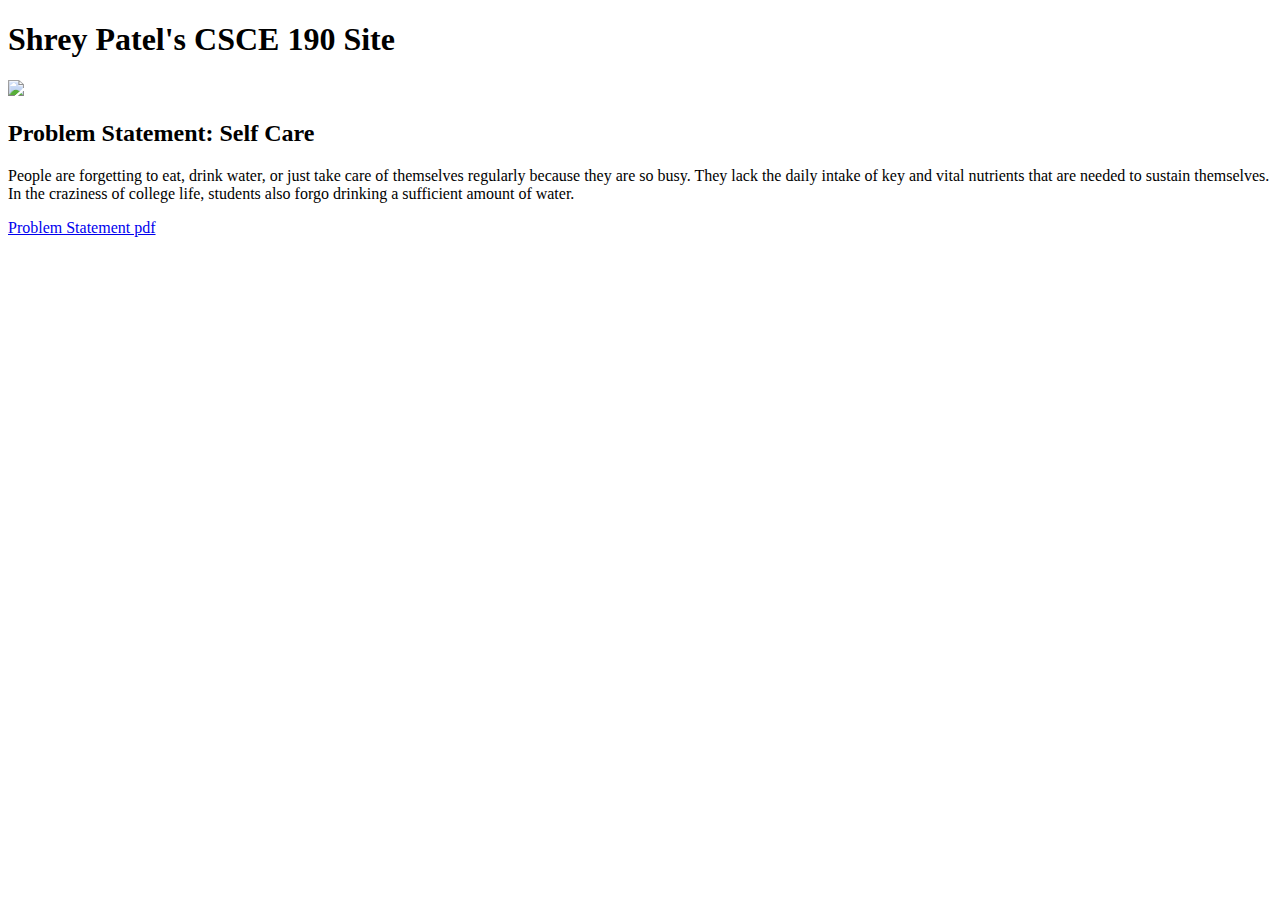
==== index.html @ 2d4163f7 "Add files via upload" ====
<!DOCTYPE html>
<html>
    <head>
        <title>CSCE 190: Shrey Patel</title>
    </head>
    <body>
        <h1>Shrey Patel's CSCE 190 Site</h1>
    
        <section class="assingment">
            <a href="files/CSCE 190 - Problem Statement .pdf"><img src="CSCE 190 - Problem Statement .png"></a> 
                <section class="assingment.details">
                <h2>Problem Statement: Self Care</h2>
                <p>
                    People are forgetting to eat, drink water, or just take care of themselves regularly because they are so busy. They lack the daily intake of key and vital nutrients that are needed to sustain themselves. In the craziness of college life, students also forgo drinking a sufficient amount of water. 
                </p>
                <a href="files/CSCE 190 - Problem Statement .pdf">Problem Statement pdf</a>
             </section>
        </section>
    </body>
</html>
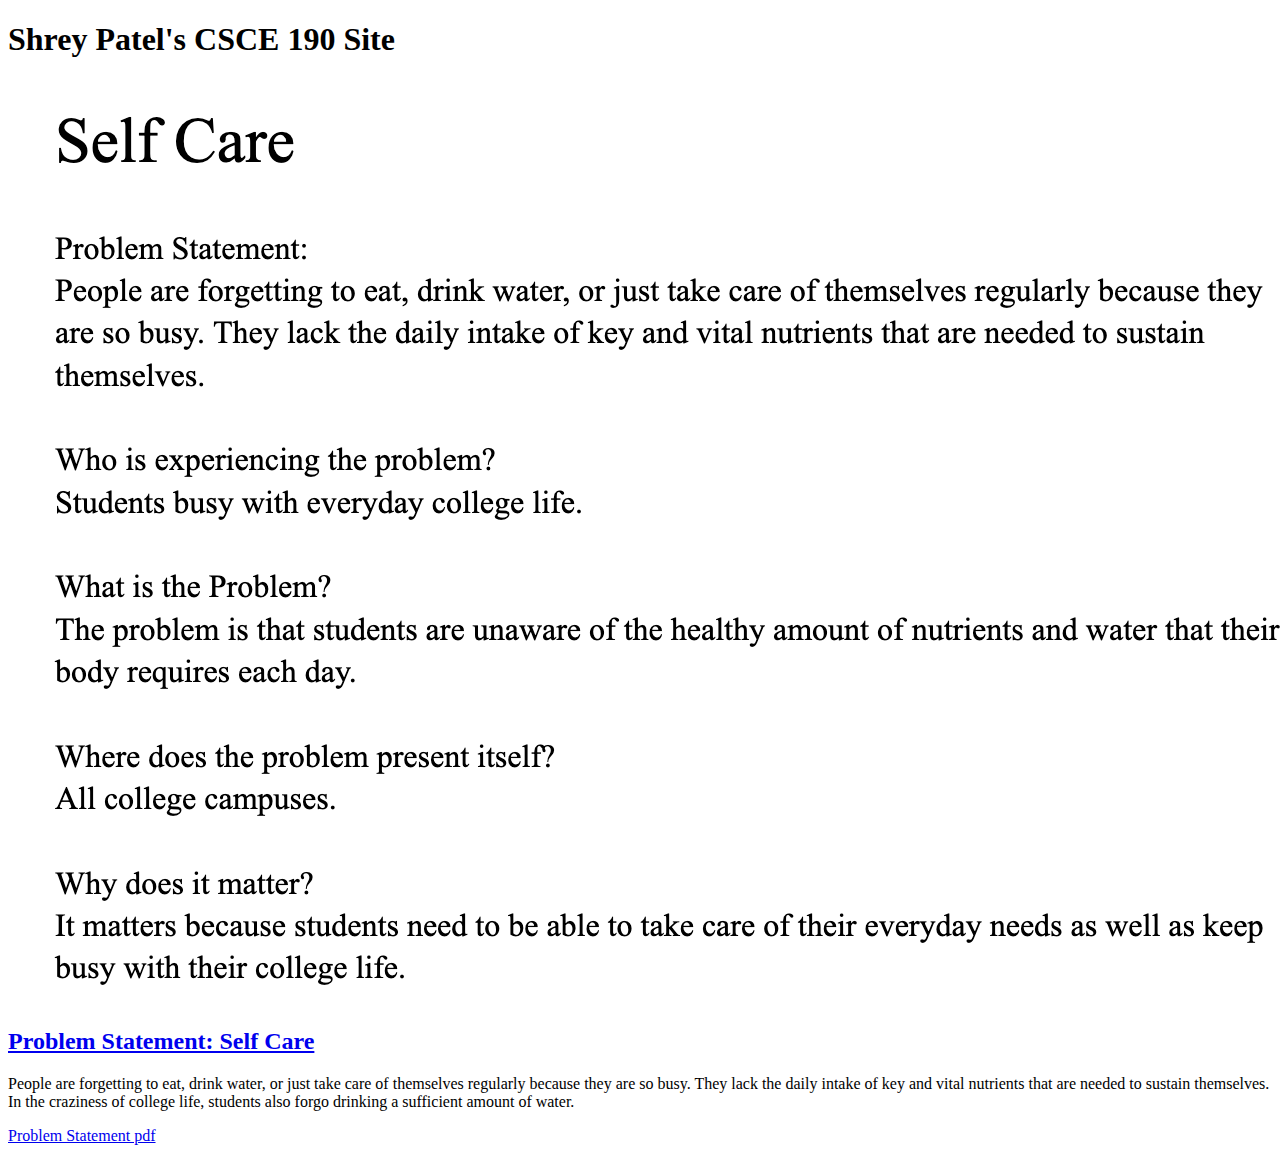
==== commit 2231233c: "Add files via upload" ====
--- a/index.html
+++ b/index.html
@@ -7,9 +7,9 @@
         <h1>Shrey Patel's CSCE 190 Site</h1>
     
         <section class="assingment">
-            <a href="files/CSCE 190 - Problem Statement .pdf"><img src="CSCE 190 - Problem Statement .png"></a> 
+            <a href="files/CSCE 190 - Problem Statement .pdf"><img src="images/problemstatement.png"></a> 
                 <section class="assingment.details">
-                <h2>Problem Statement: Self Care</h2>
+                <a href = "files/CSCE 190 - Problem Statement .pdf"><h2>Problem Statement: Self Care</h2></a>
                 <p>
                     People are forgetting to eat, drink water, or just take care of themselves regularly because they are so busy. They lack the daily intake of key and vital nutrients that are needed to sustain themselves. In the craziness of college life, students also forgo drinking a sufficient amount of water. 
                 </p>
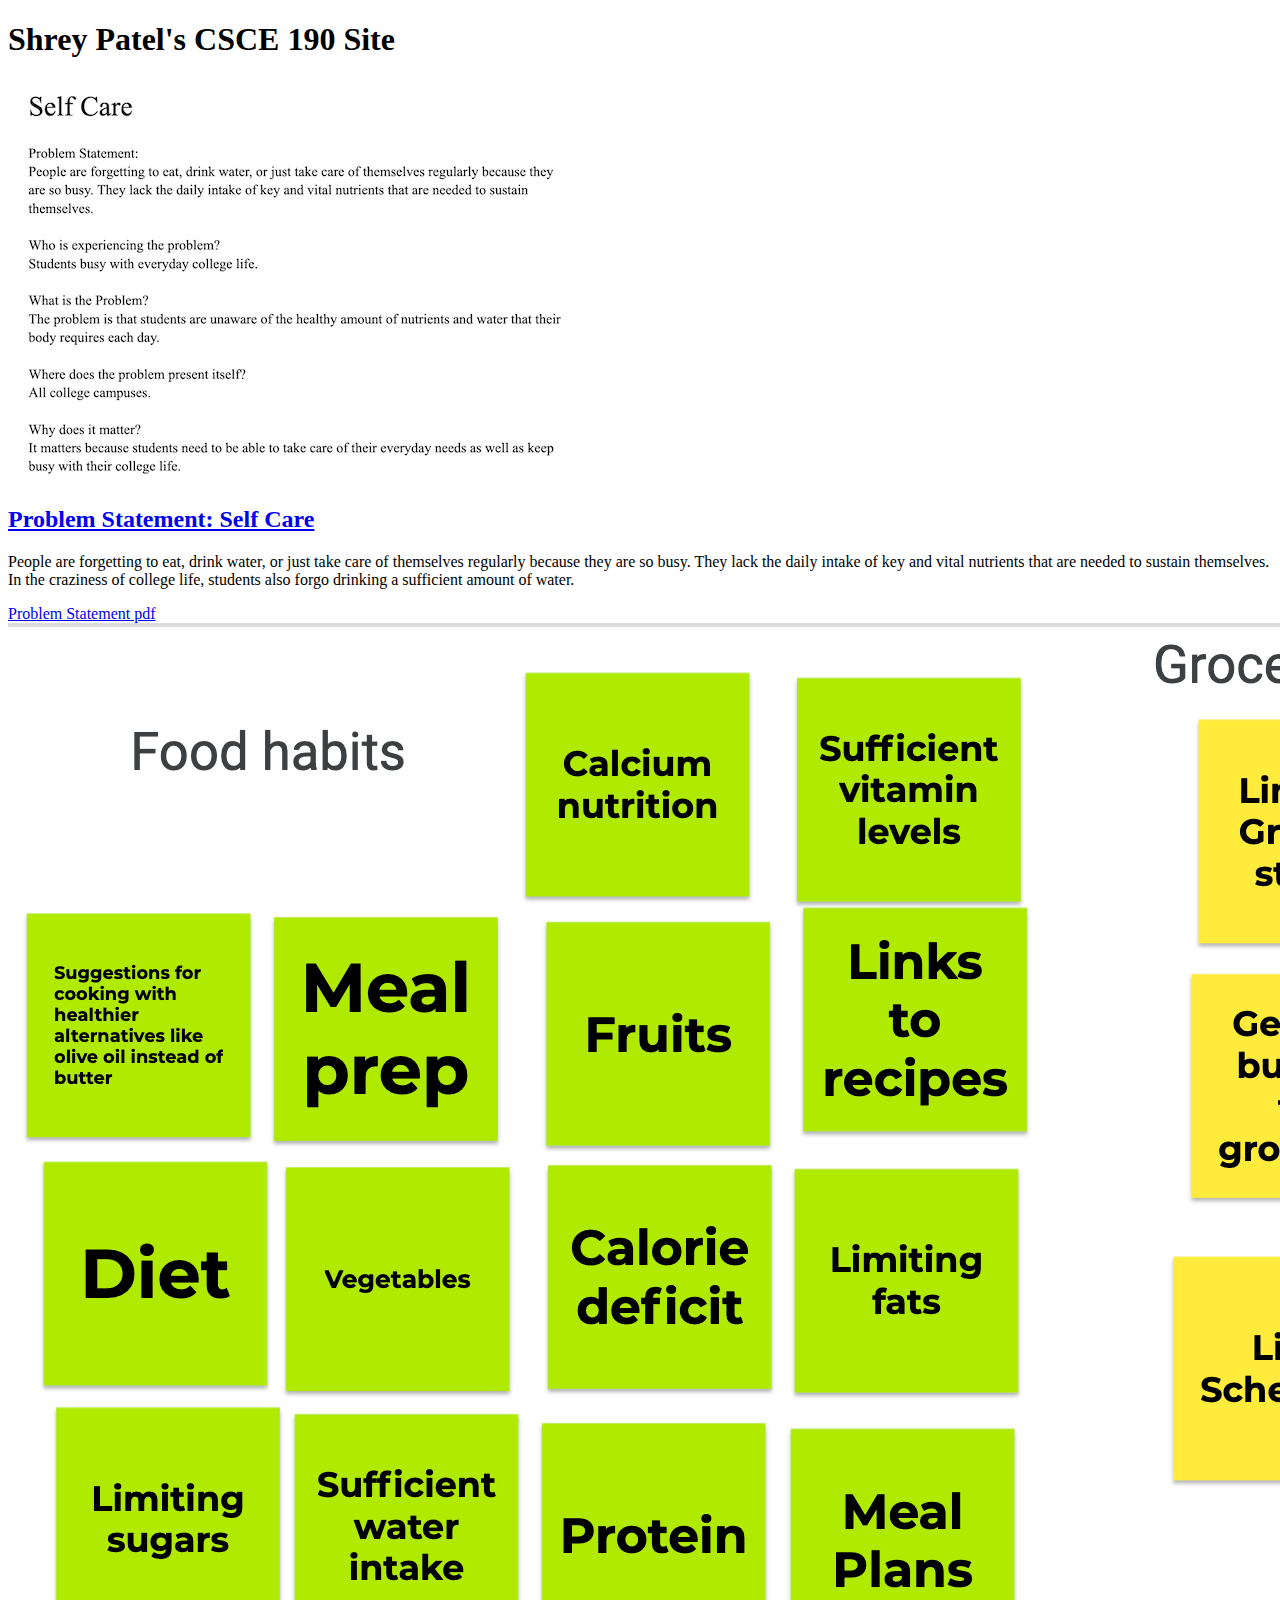
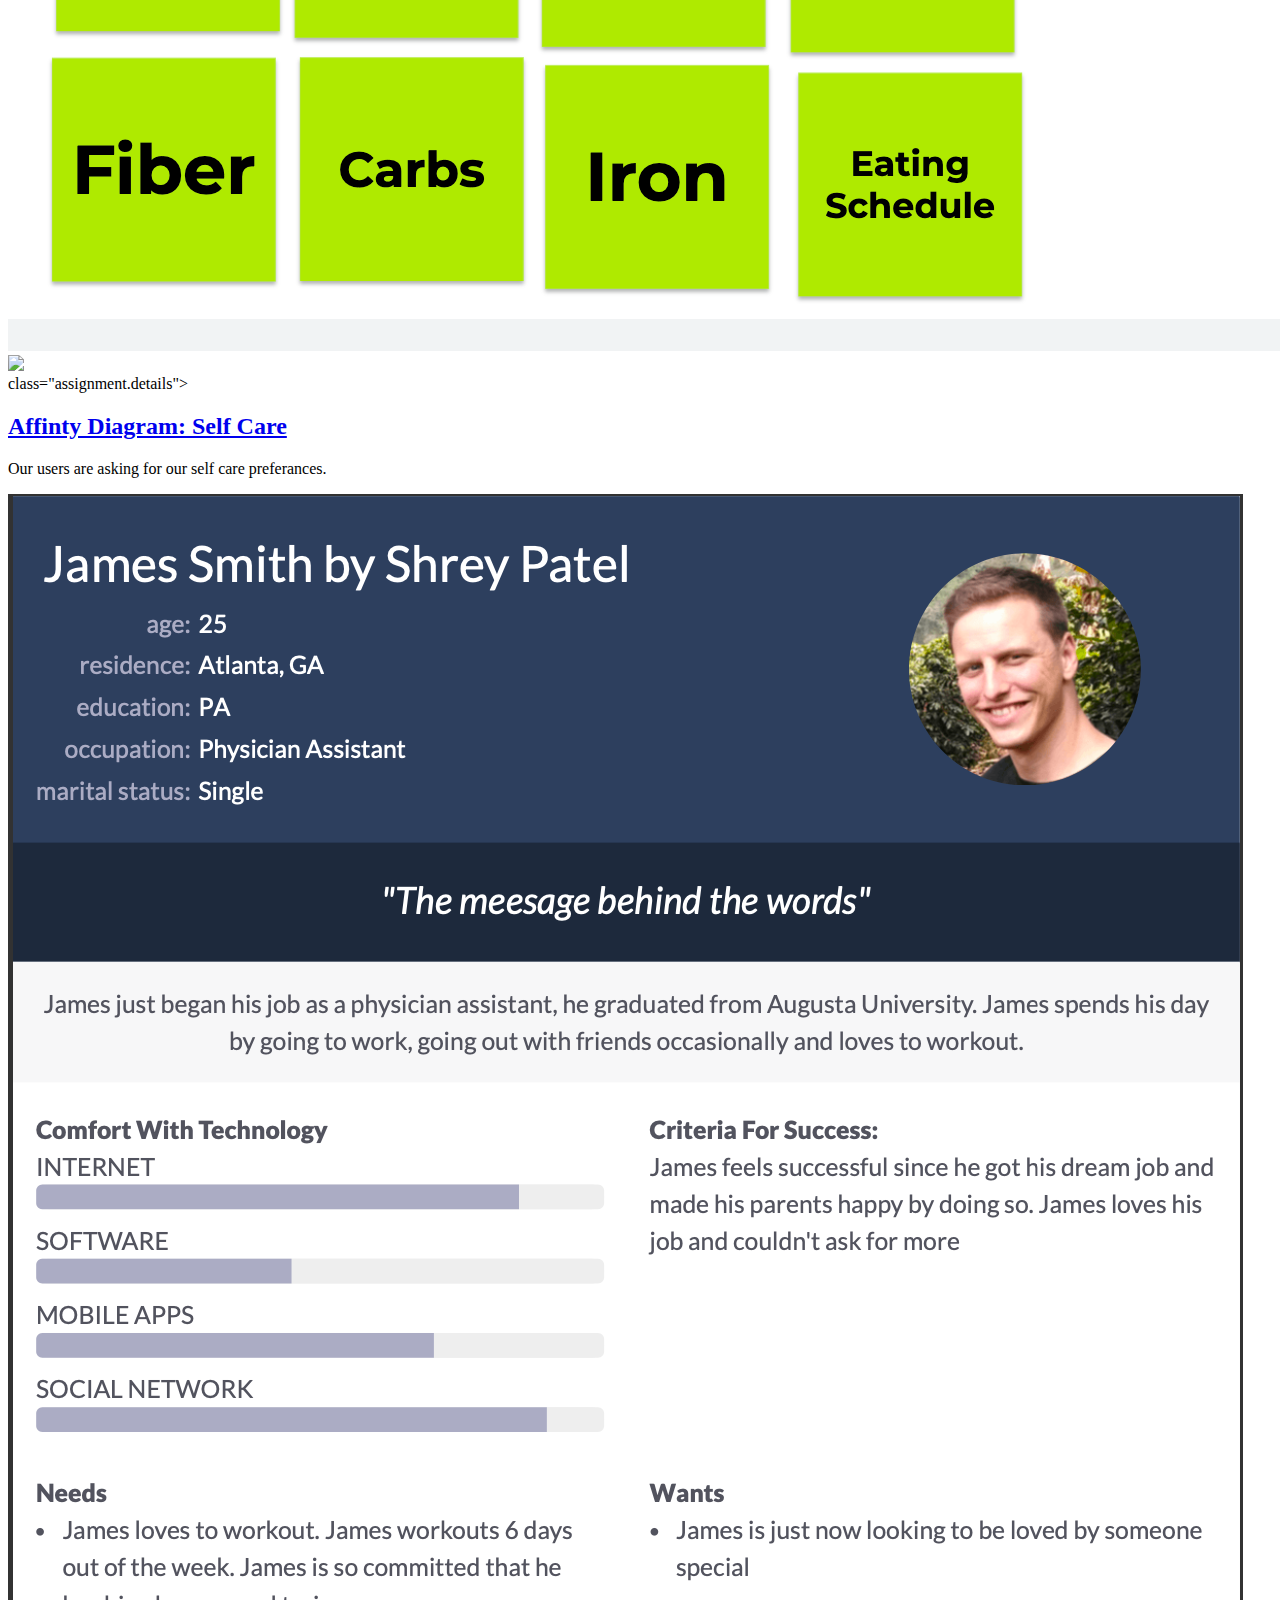
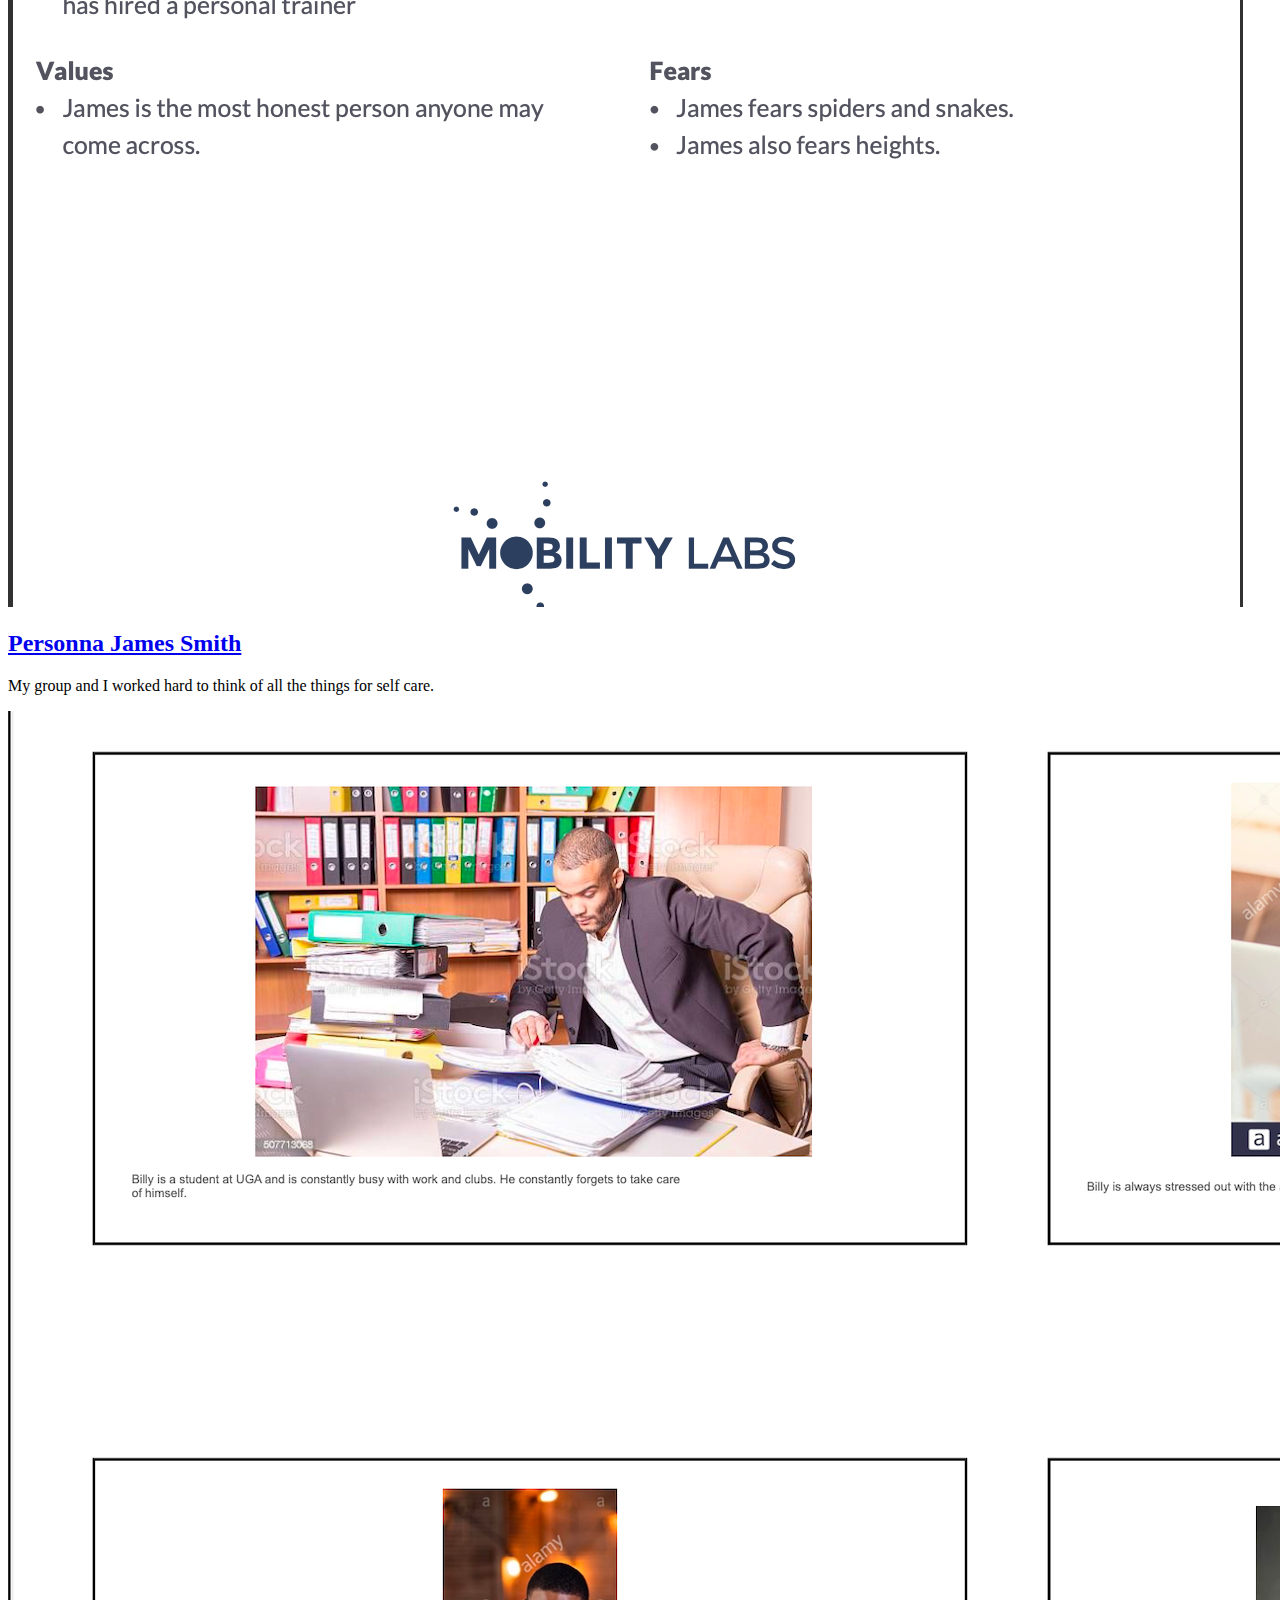
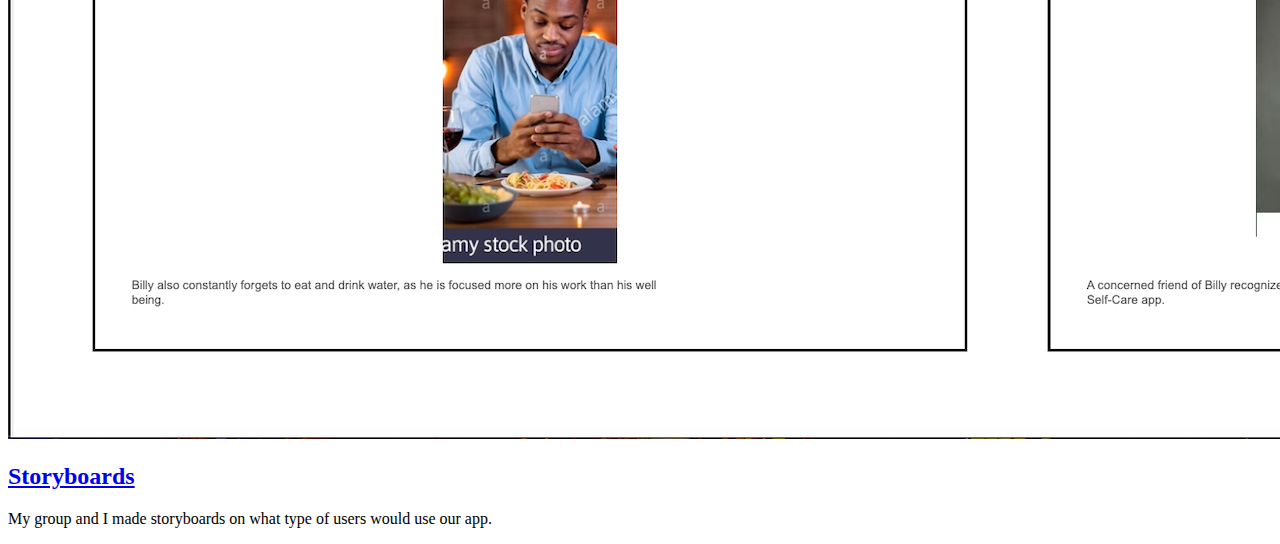
==== commit 5394424b: "Add files via upload" ====
--- a/index.html
+++ b/index.html
@@ -2,6 +2,7 @@
 <html>
     <head>
         <title>CSCE 190: Shrey Patel</title>
+        <link rel="stylesheet" href="styles.css">
     </head>
     <body>
         <h1>Shrey Patel's CSCE 190 Site</h1>
@@ -16,5 +17,39 @@
                 <a href="files/CSCE 190 - Problem Statement .pdf">Problem Statement pdf</a>
              </section>
         </section>
+
+        <!-- Affinity Diagram Assignment-->
+        <section class="assignment">
+            <a href="files/CSCE 190 - Problem Statement .pdf"><img src="images/affinitychart.png"></a> 
+            <a href="files/affinitychart"><img src=images/affinitychart.png"></a>
+            </section> class="assignment.details">
+                 <a href="files/affinitychart"><h2>Affinty Diagram: Self Care</h2></a>
+                 <p>
+                Our users are asking for our self care preferances.
+                </p>
+             <section>
+         </section>
+
+        <!-- Personna Assignment-->
+        <section class="assingment">
+            <a href="files/CSCE 190 - personna.pdf"><img src="images/personna.png"></a>
+            <section class="assingment.details">
+                <a href="files/personna.pdf"><h2> Personna James Smith</h2></a>
+                </p>
+                My group and I worked hard to think of all the things for self care.
+                 </p>
+           <section>
+        </section>
+
+        <!-- Storyboards Assignment-->
+        <section class="assingment">
+            <a href="files/storyboards.pdf"><img src="images/Storyboardss.png"></a>
+            <section class="assingment.details">
+                <a href="files/storyboards.pdf"><h2> Storyboards </h2></a>
+                </p>
+                My group and I made storyboards on what type of users would use our app.
+                </p>
+            <section>
+        </section>
     </body>
 </html>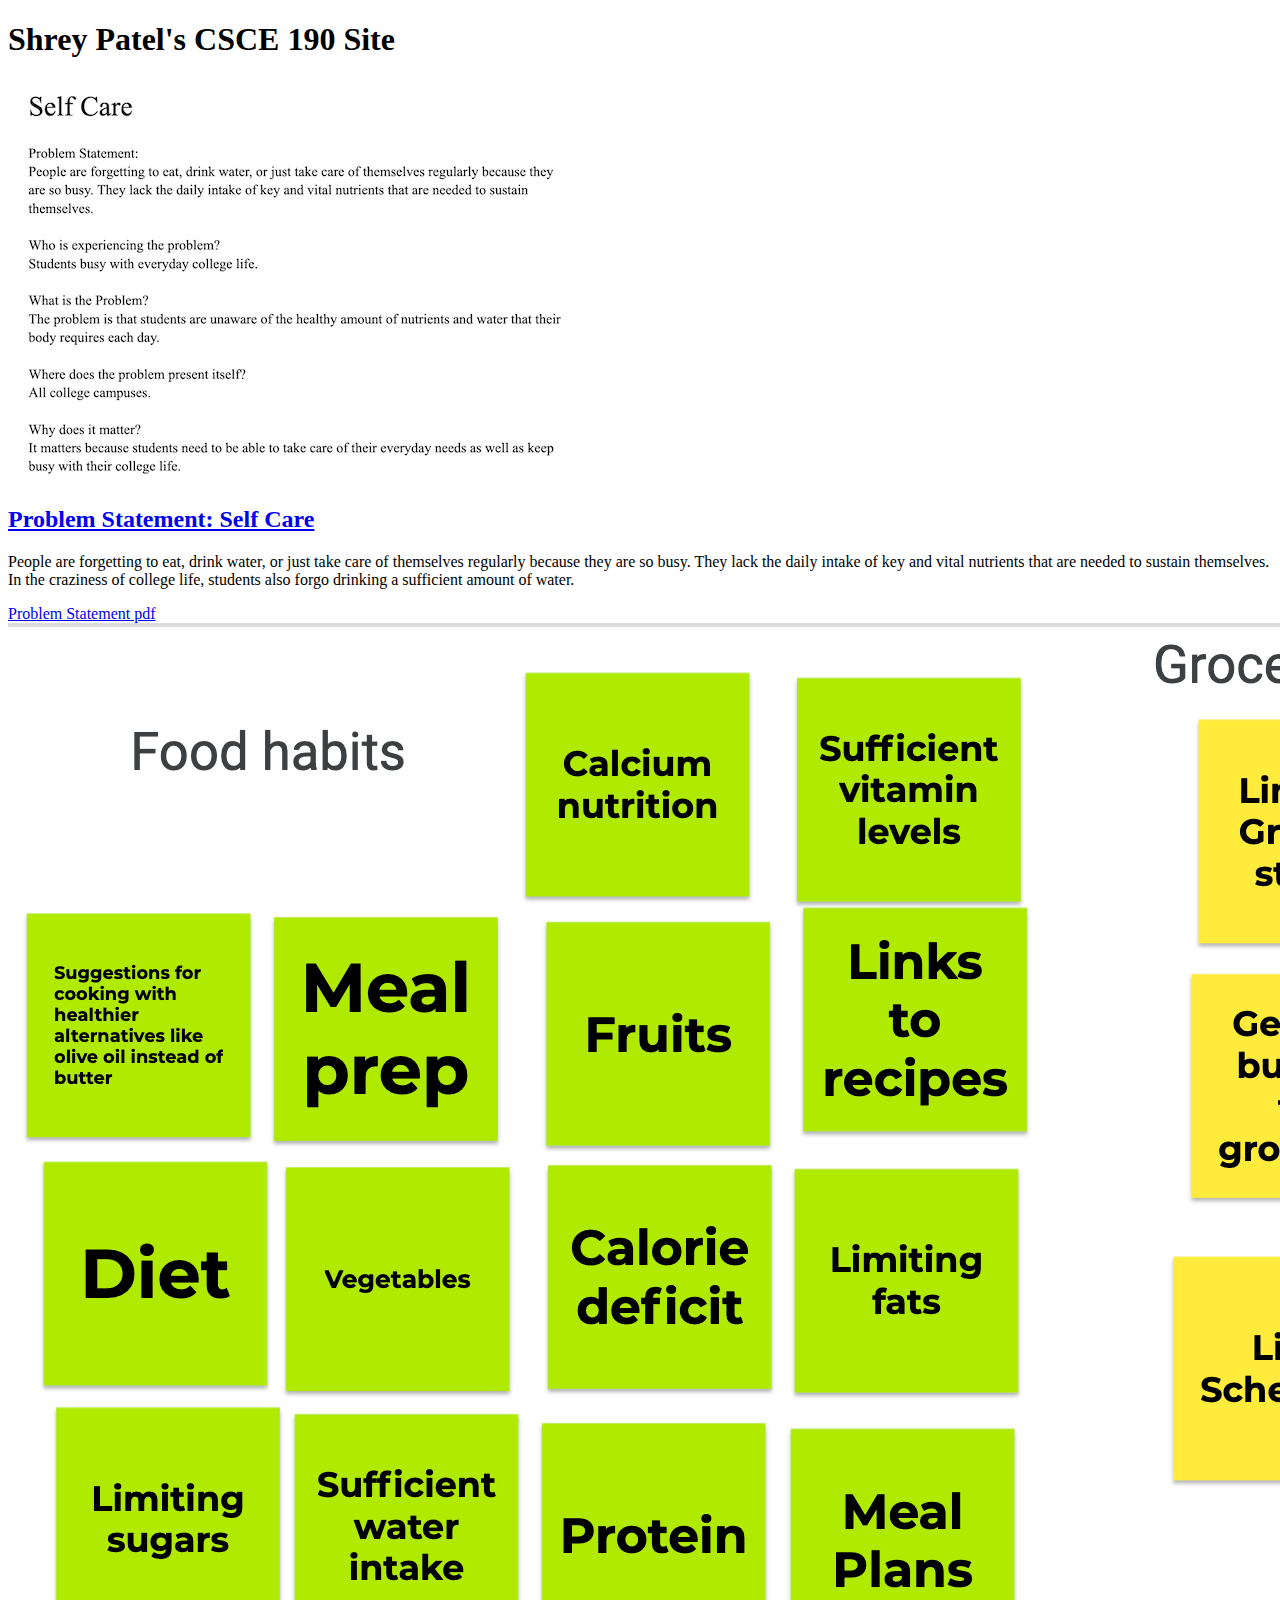
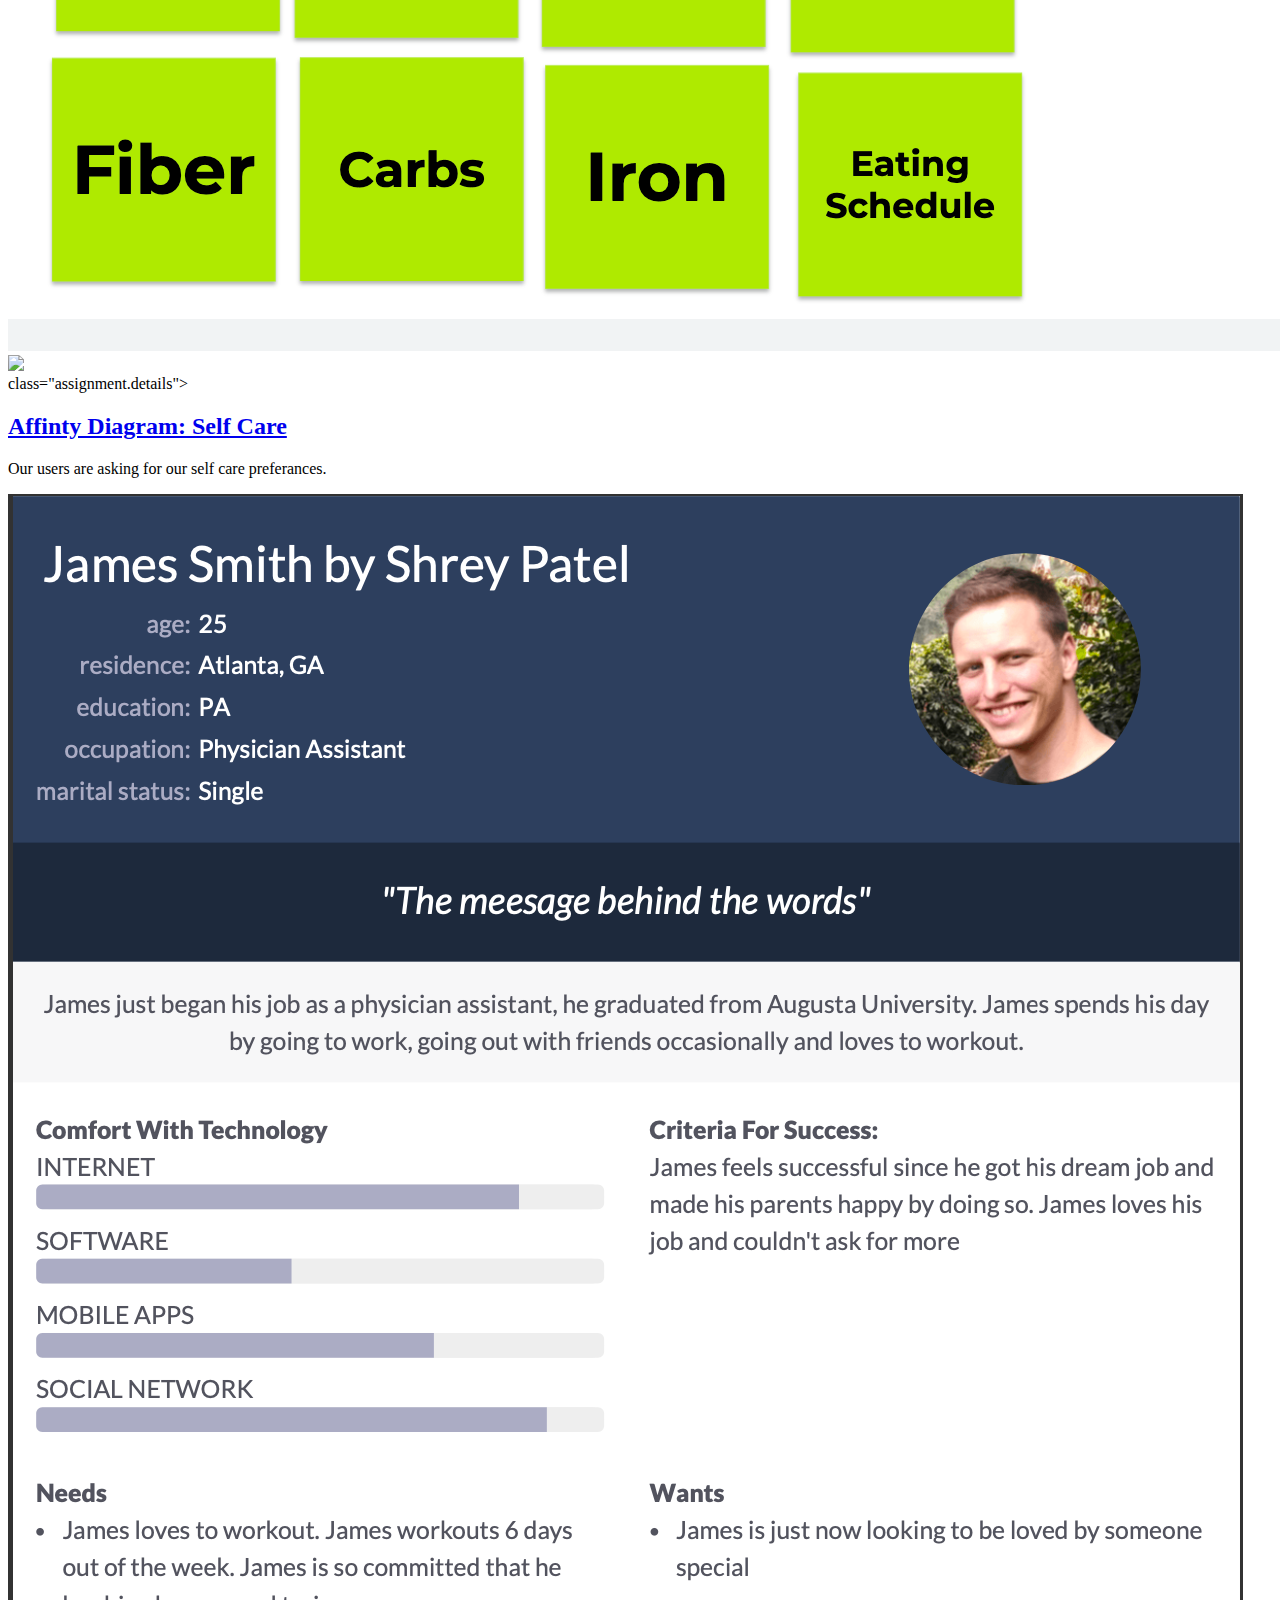
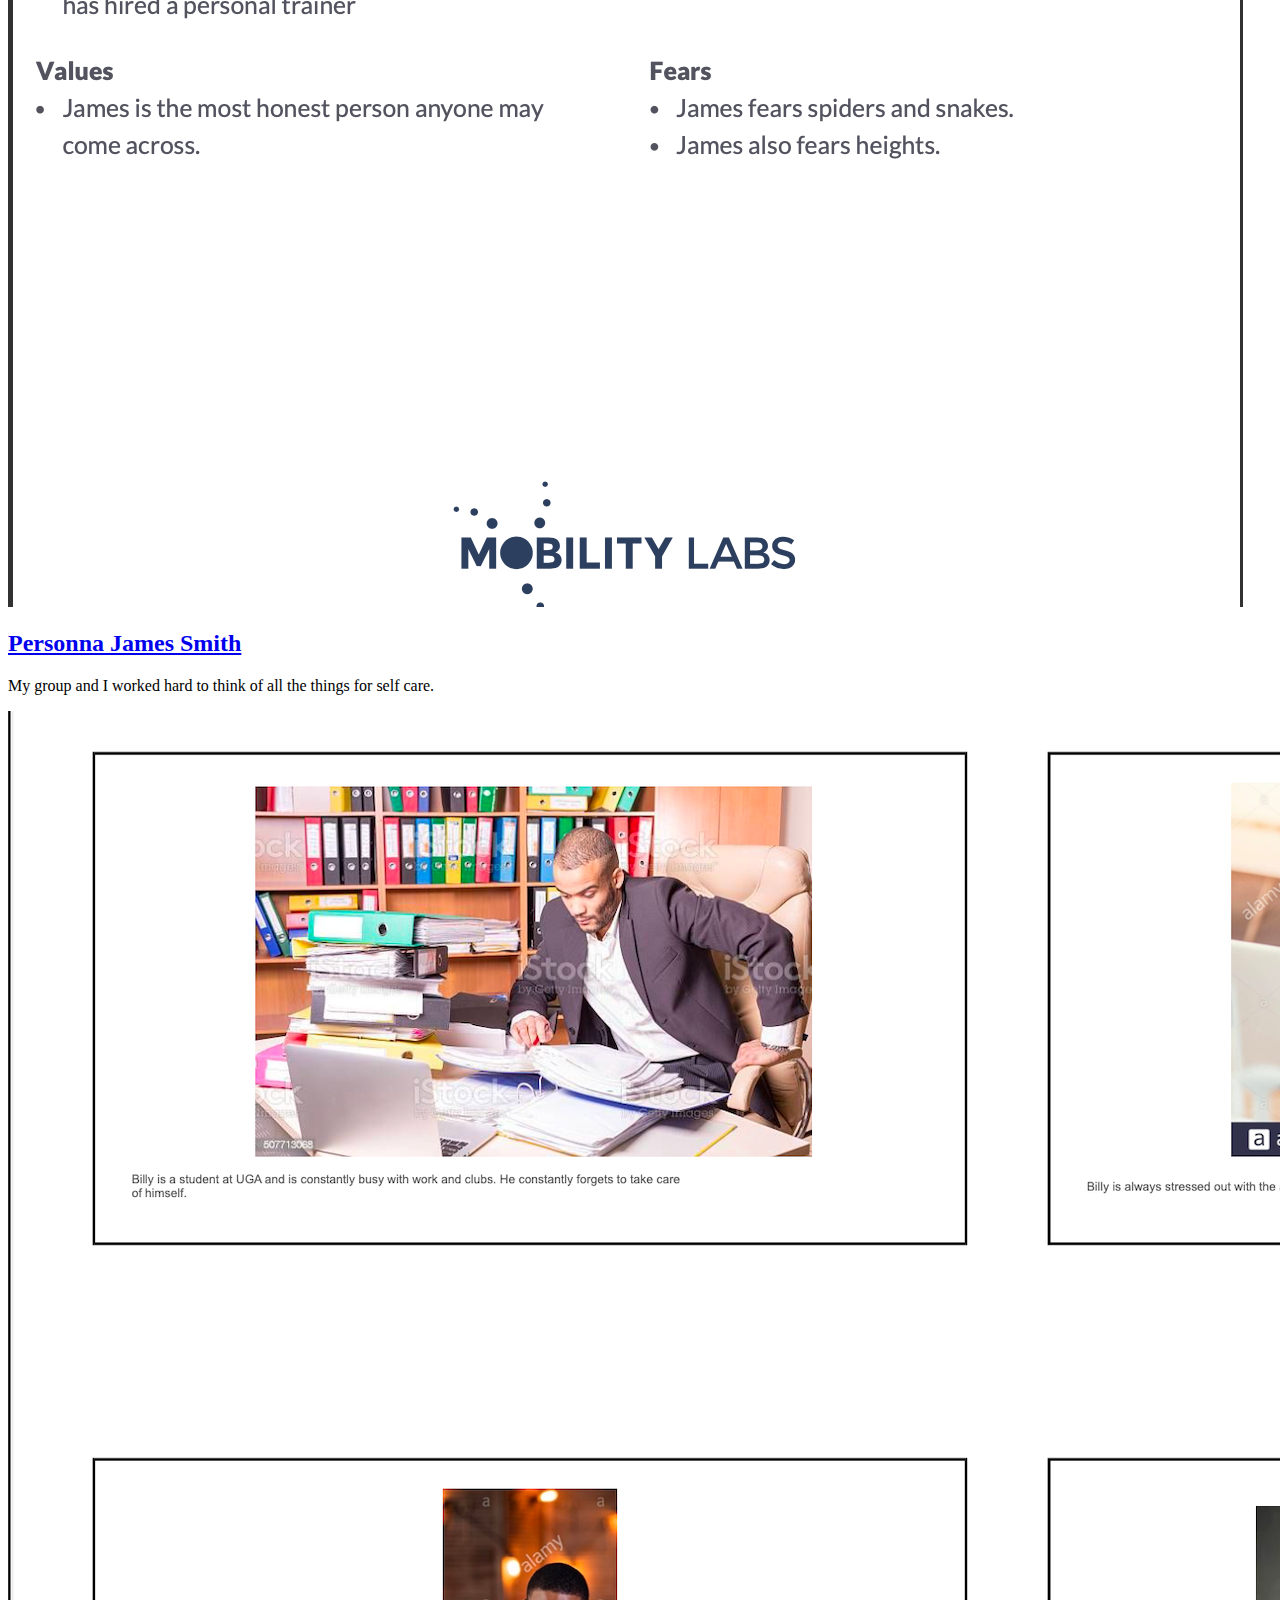
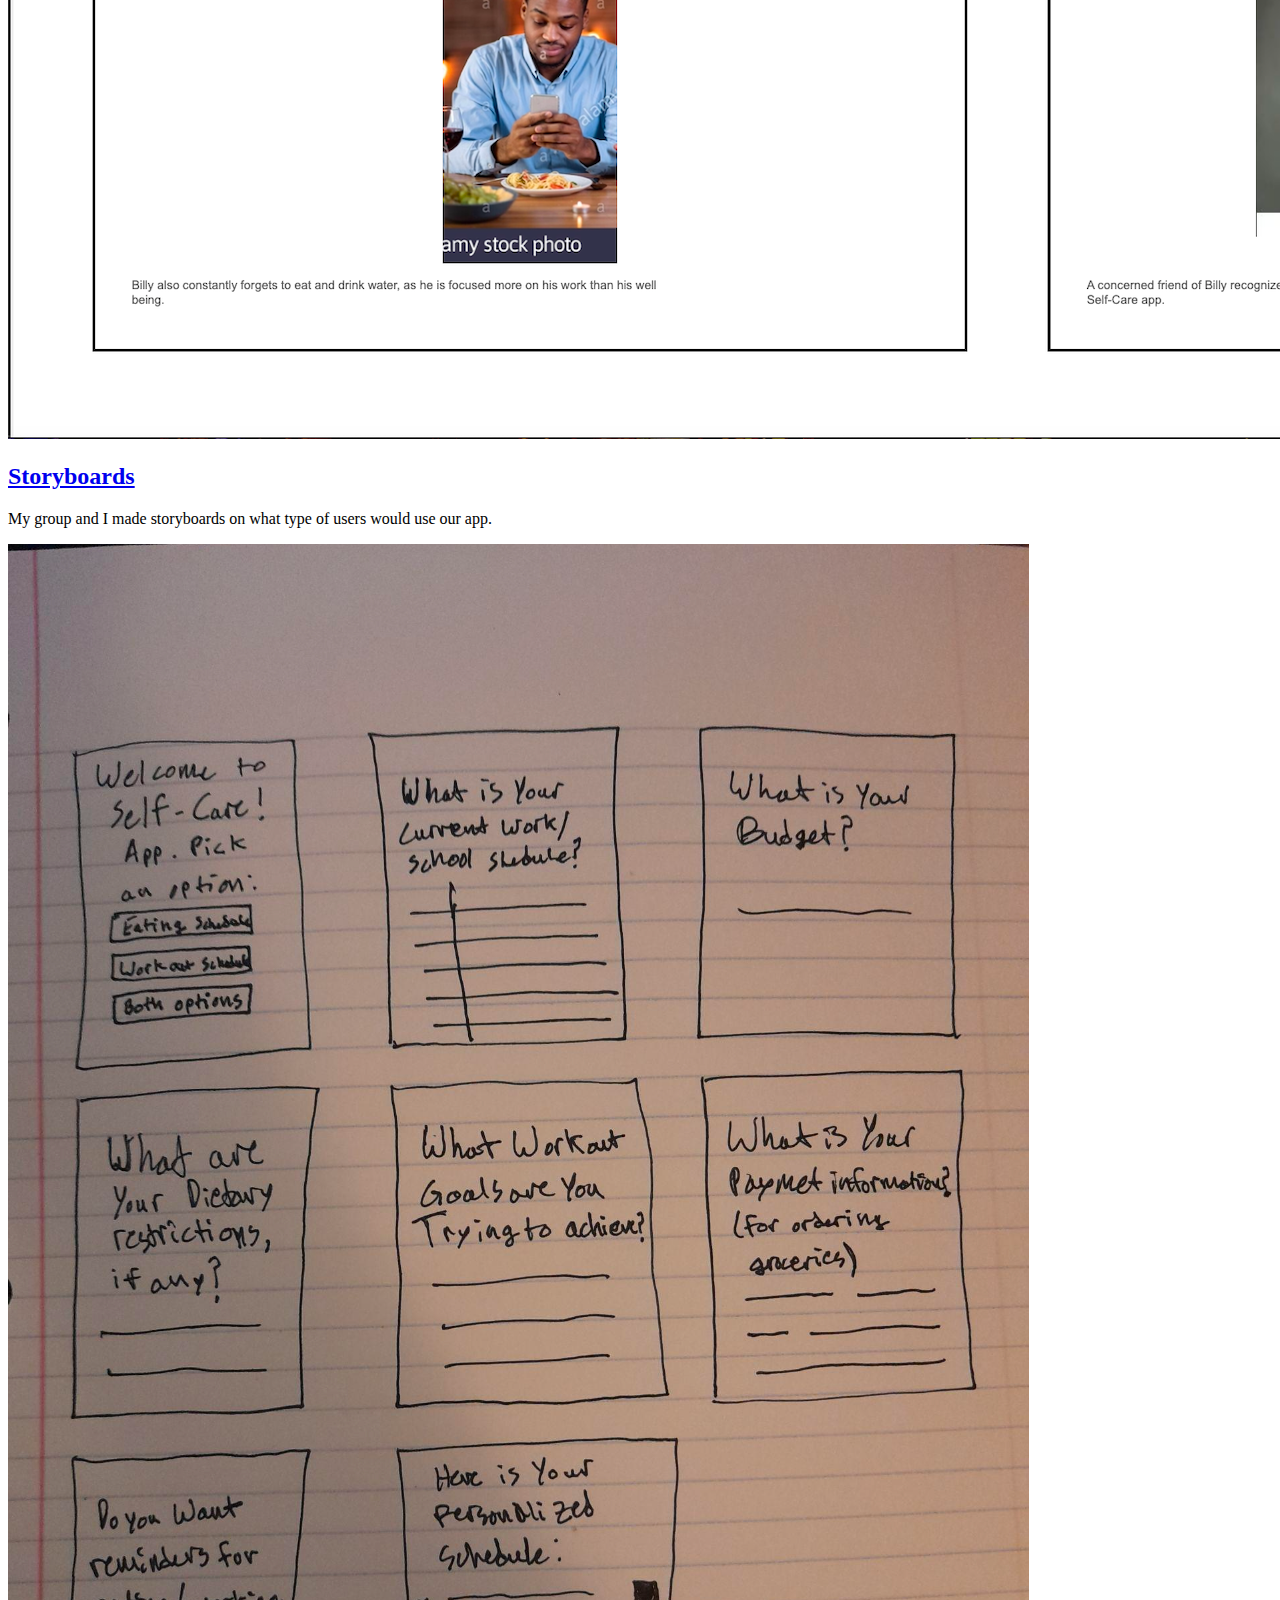
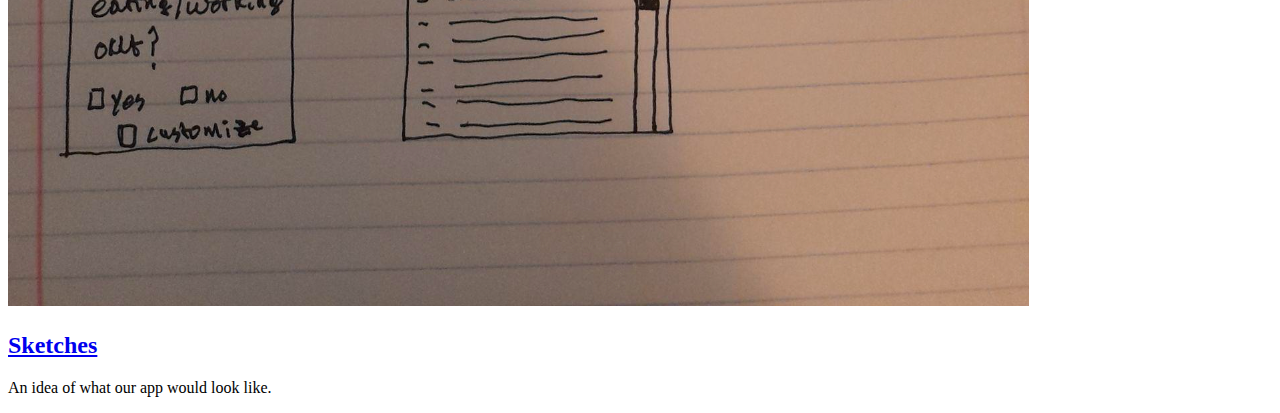
==== commit 613a8997: "Add files via upload" ====
--- a/index.html
+++ b/index.html
@@ -51,5 +51,16 @@
                 </p>
             <section>
         </section>
+
+        <!-- Sketches -->
+        <section class="assingment">
+            <a href="files/Sketches.pdf"><img src="images/sketchesss.png"></a>
+            <section class="assingment.details">
+                <a href="files/Sketches.pdf"><h2> Sketches </h2></a>
+                <p>
+                    An idea of what our app would look like.
+                </p>
+                <section>
+             </section>
     </body>
 </html>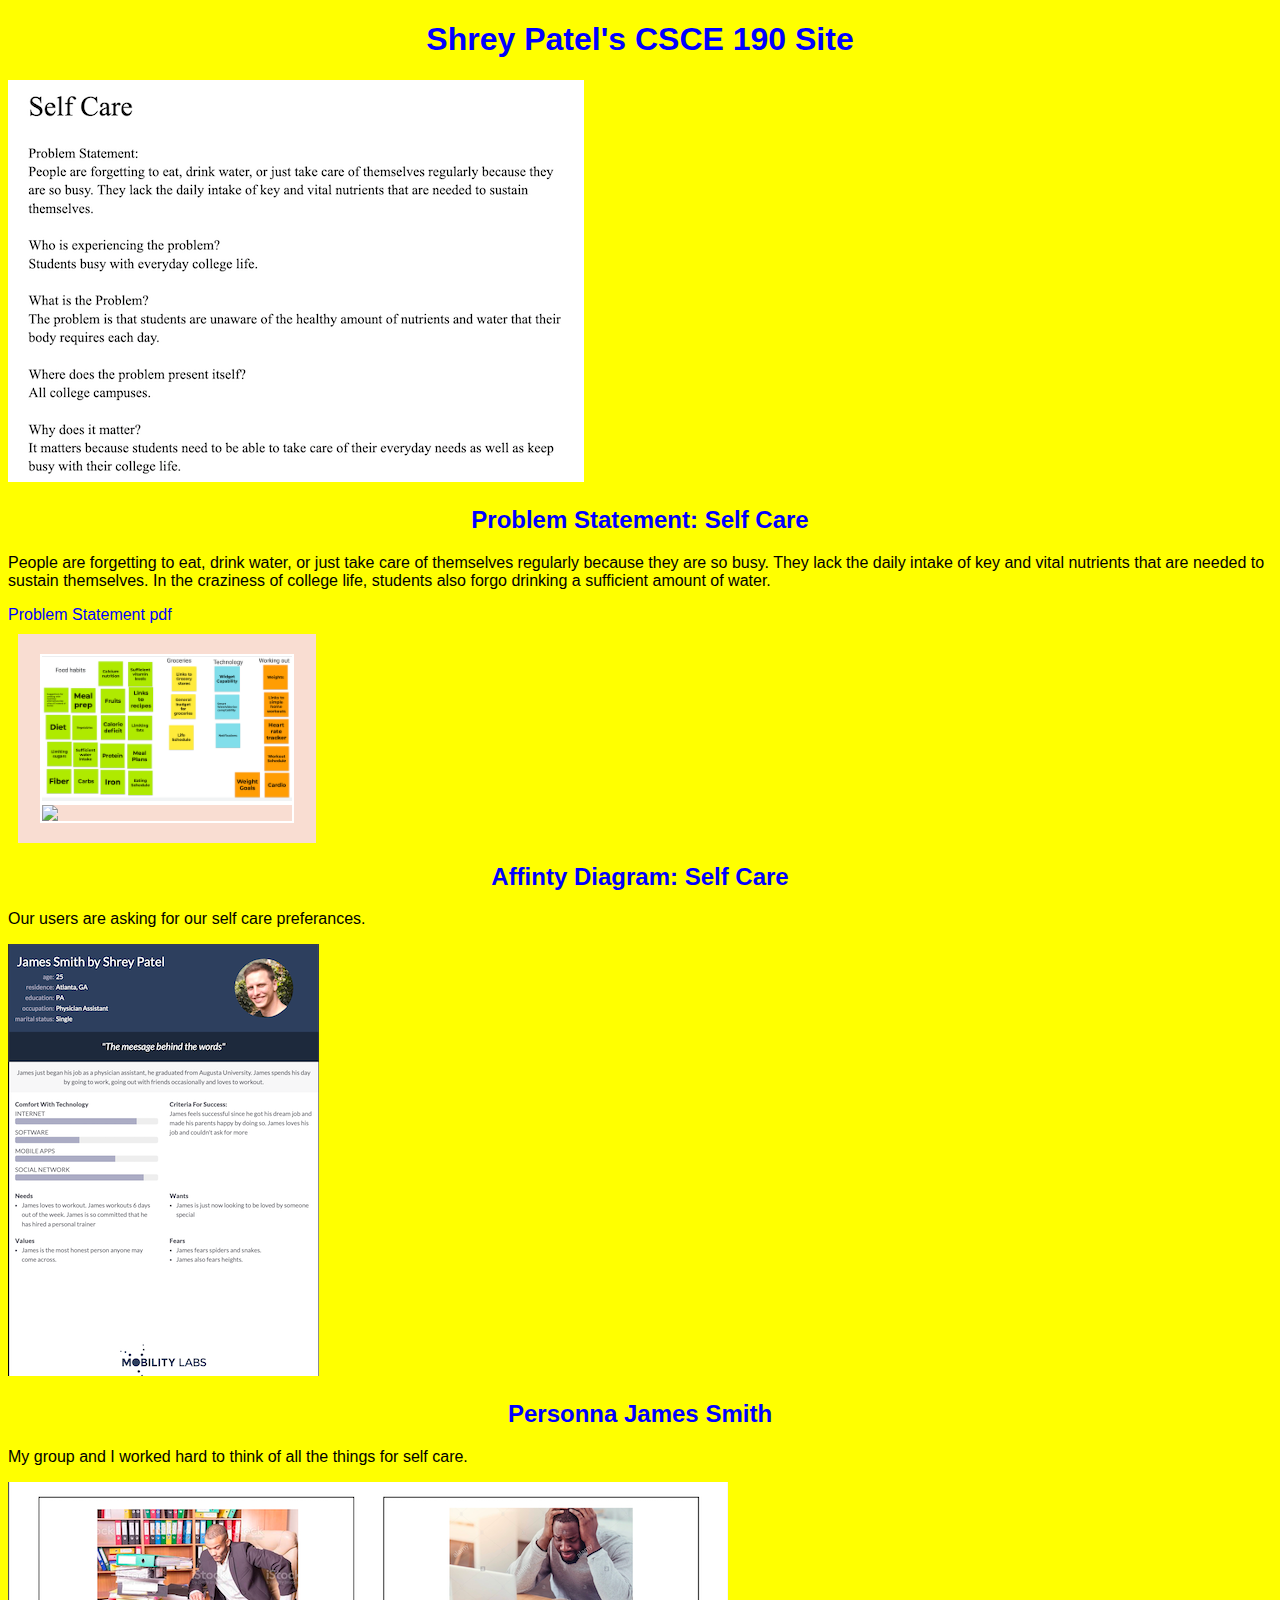
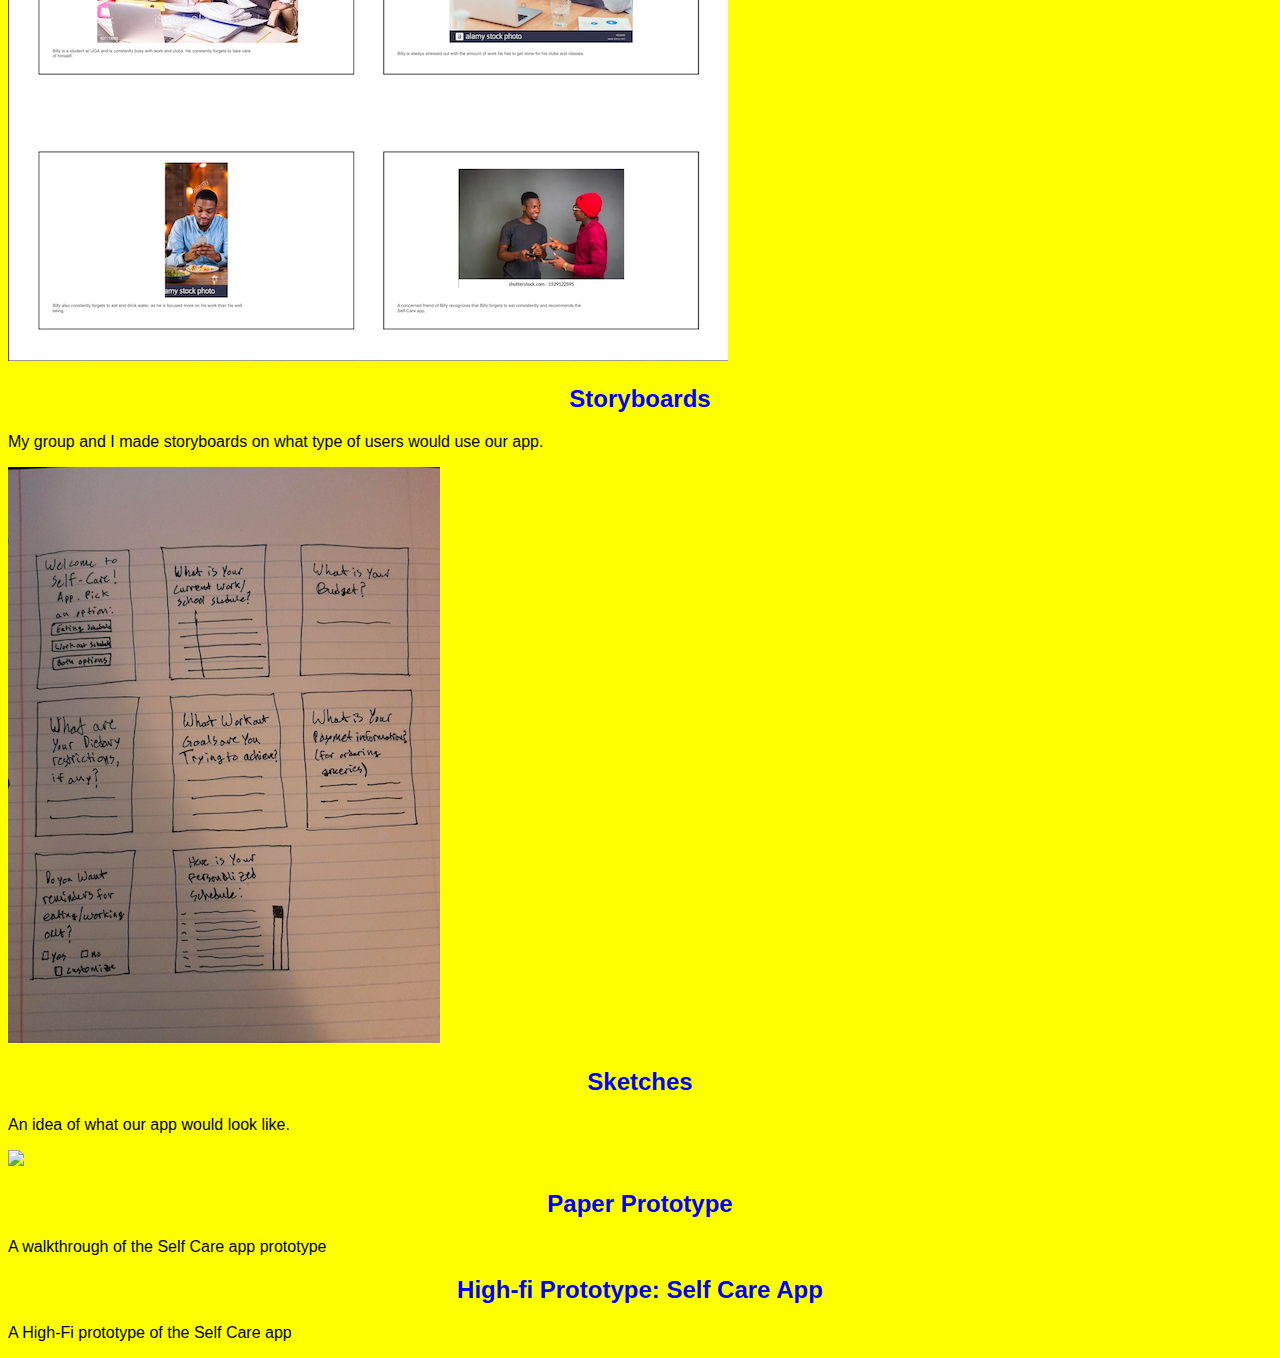
==== commit fb3cc738: "Add files via upload" ====
--- a/index.html
+++ b/index.html
@@ -6,7 +6,8 @@
     </head>
     <body>
         <h1>Shrey Patel's CSCE 190 Site</h1>
-    
+    <div class = "assignments"></div>
+
         <section class="assingment">
             <a href="files/CSCE 190 - Problem Statement .pdf"><img src="images/problemstatement.png"></a> 
                 <section class="assingment.details">
@@ -22,7 +23,7 @@
         <section class="assignment">
             <a href="files/CSCE 190 - Problem Statement .pdf"><img src="images/affinitychart.png"></a> 
             <a href="files/affinitychart"><img src=images/affinitychart.png"></a>
-            </section> class="assignment.details">
+            </section class="assignment.details">
                  <a href="files/affinitychart"><h2>Affinty Diagram: Self Care</h2></a>
                  <p>
                 Our users are asking for our self care preferances.
@@ -62,5 +63,26 @@
                 </p>
                 <section>
              </section>
+
+             <!-- Paper Prototype -->
+        <section class="assingment">
+            <a href="https://www.youtube.com/watch?v=oJx10jL3ONU"><img src="images/paper prototype.png"></a>
+            <section class="assingment.details">
+                <a href="https://www.youtube.com/watch?v=oJx10jL3ONU"><h2> Paper Prototype </h2></a>
+                <p>
+                    A walkthrough of the Self Care app prototype
+                </p>
+                <section>
+             </section>
+
+             <!-- High-fi Prototype Assignment-->
+             <section class="assingment">
+                 <a href="files/Self Care-html/preview.html"><h2>High-fi Prototype: Self Care App</h2></a>
+                 <a href="files/Self Care-html/preview.html"img src="images/hifi-ss.png"></a>
+                 <p>
+                     A High-Fi prototype of the Self Care app
+                 </p>
+             </section>
+            </div>
     </body>
 </html>--- a/styles.css
+++ b/styles.css
@@ -0,0 +1,50 @@
+body {
+    background: yellow;
+    font-family:Arial, Malvetica, sans-serif;
+}
+
+.assignments {
+    display:flex;
+    flex-wrap:wrap;
+
+}
+
+.assignment {
+    width:22%;
+    padding:10px;
+    margin:10px;
+    padding:20px 10px;
+    background: #F9DDD2;
+    border-radius:5pix;
+
+}
+
+.assignment img {
+    width: 250px;
+    margin:10px;
+    border:2px solid white;
+    display:block;
+    margin:auto;
+}
+
+.assignment img:hover{
+    border:2px solid #4a6274;
+}
+
+h1 {
+    color: blue;
+    text-align:center;
+}
+
+h2{
+    text-align:center;
+}
+
+a{
+    text-decoration:none;
+    color: blue;
+}
+
+a:hover{
+    color: #4a6274
+}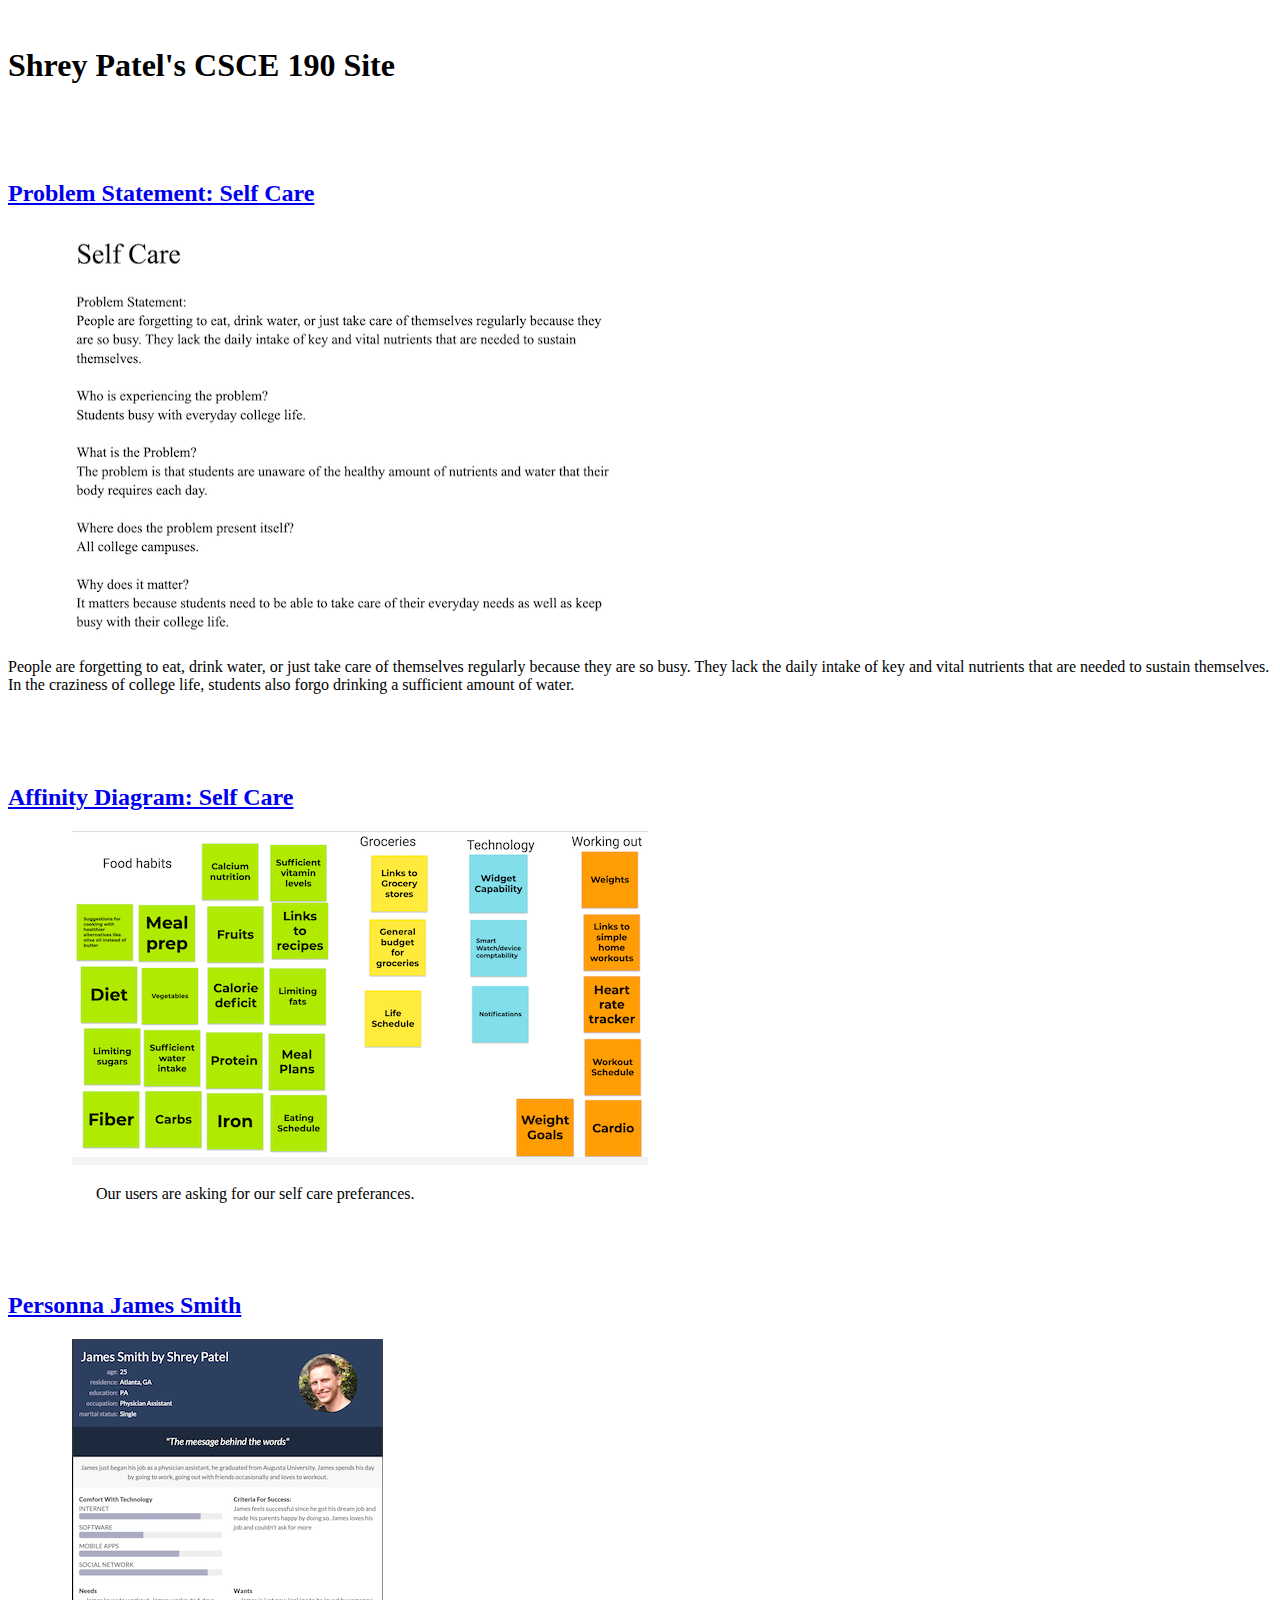
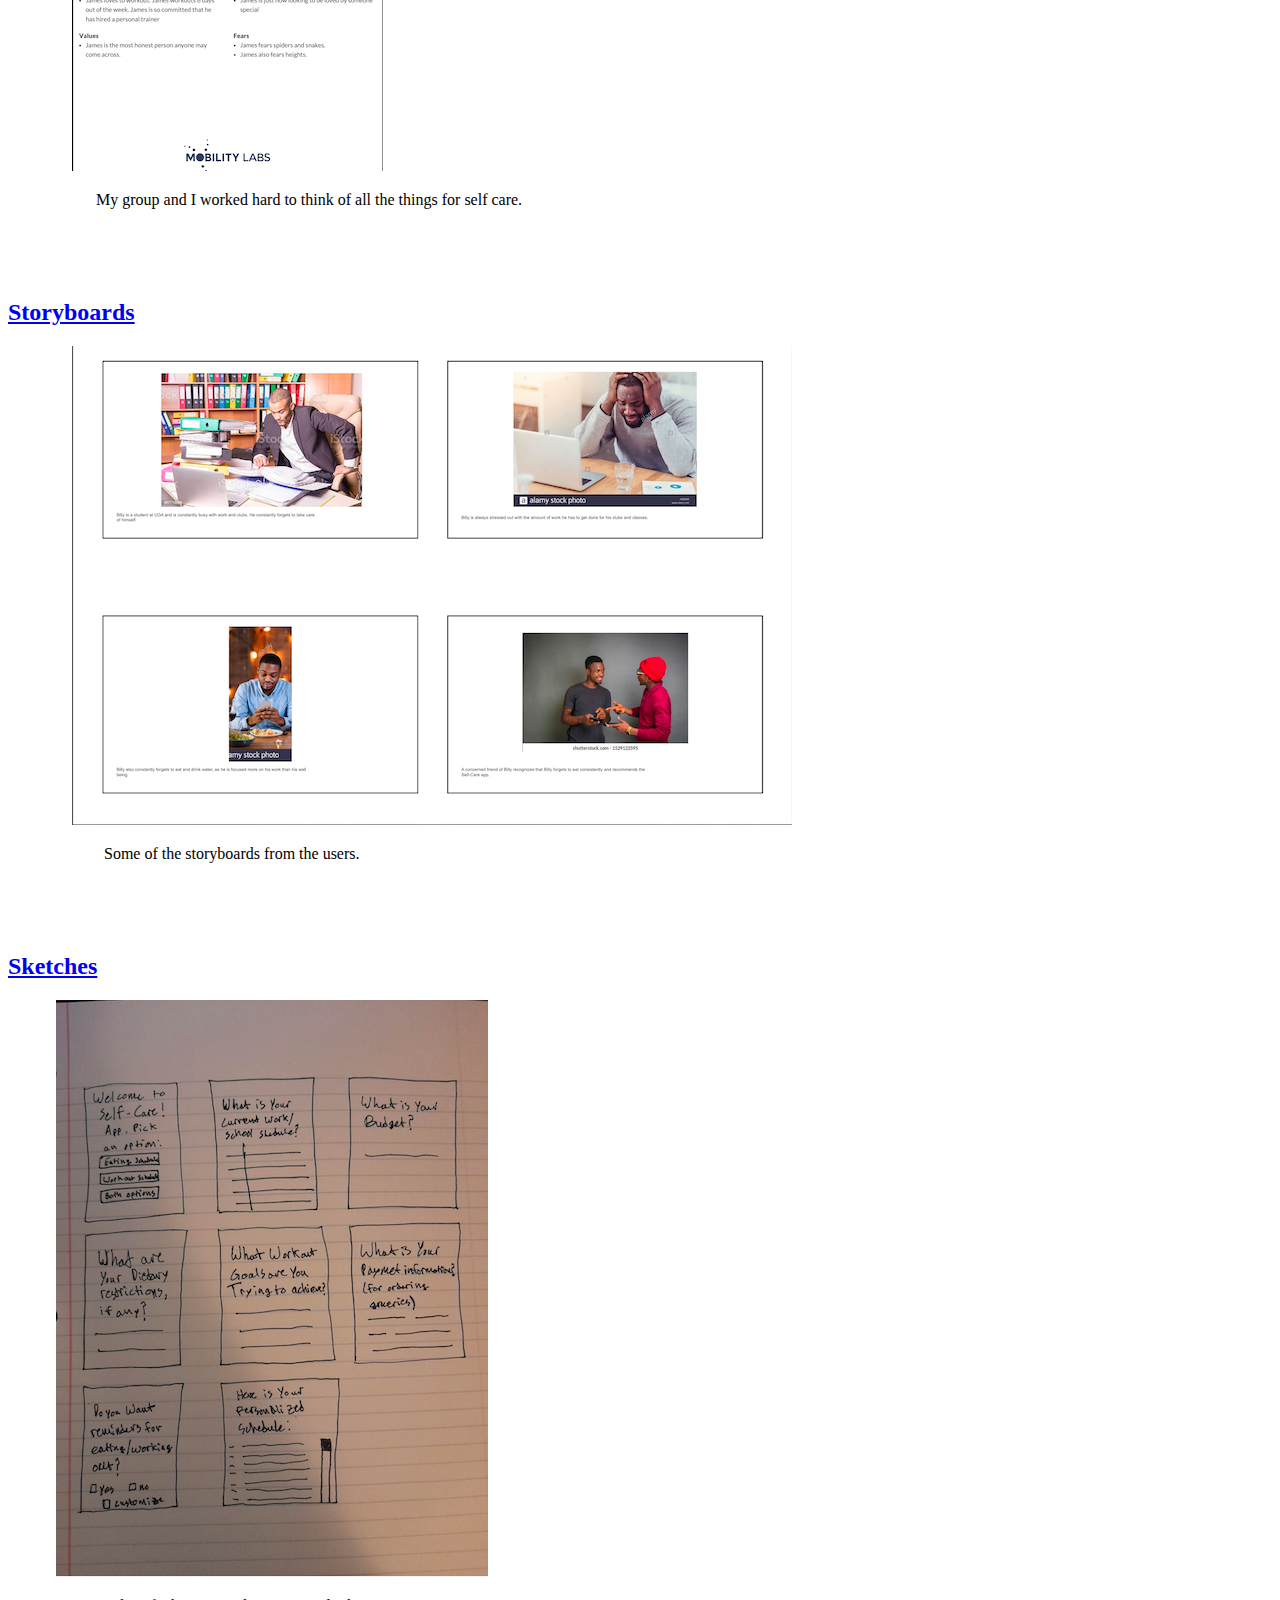
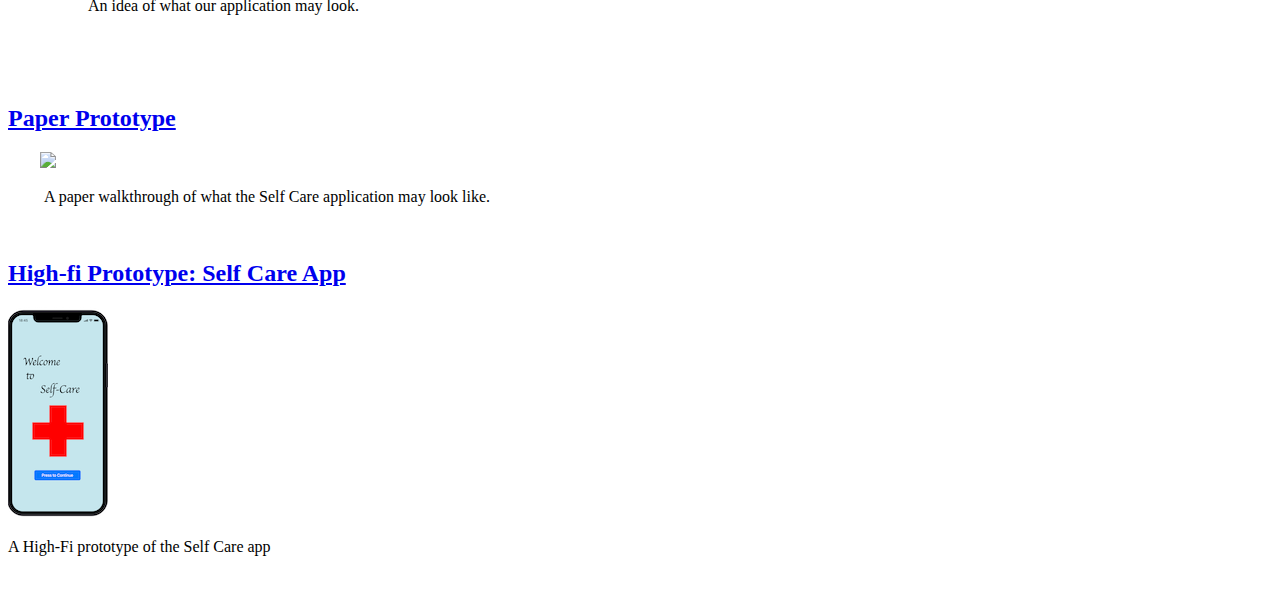
==== commit 112f3548: "Add files via upload" ====
--- a/index.html
+++ b/index.html
@@ -1,88 +1,82 @@
 <!DOCTYPE html>
 <html>
-    <head>
-        <title>CSCE 190: Shrey Patel</title>
-        <link rel="stylesheet" href="styles.css">
-    </head>
-    <body>
-        <h1>Shrey Patel's CSCE 190 Site</h1>
-    <div class = "assignments"></div>
+    <head>
+        <title>CSCE 190: Shrey Patel</title>
+        <link rel="stylesheet" href="style.css">
+    </head>
+    <body>
+        <h1> Shrey Patel's CSCE 190 Site</h1>
 
-        <section class="assingment">
-            <a href="files/CSCE 190 - Problem Statement .pdf"><img src="images/problemstatement.png"></a> 
-                <section class="assingment.details">
-                <a href = "files/CSCE 190 - Problem Statement .pdf"><h2>Problem Statement: Self Care</h2></a>
-                <p>
-                    People are forgetting to eat, drink water, or just take care of themselves regularly because they are so busy. They lack the daily intake of key and vital nutrients that are needed to sustain themselves. In the craziness of college life, students also forgo drinking a sufficient amount of water. 
-                </p>
-                <a href="files/CSCE 190 - Problem Statement .pdf">Problem Statement pdf</a>
-             </section>
-        </section>
+    <div class = "assignments">
+            <!--Problem Statement Diagram-->
+            <section class="assignment">
+            <a href="files/CSCE 190 - Problem Statement .pdf"><h2> Problem Statement: Self Care </h2></a>
+            <a href="files/CSCE 190 - Problem Statement .pdf"><img src="images/problemstatement.png"></a>
+            <p>
+                 People are forgetting to eat, drink water, or just take care of themselves regularly because they are so busy. They lack the daily intake of key and vital nutrients that are needed to sustain themselves. In the craziness of college life, students also forgo drinking a sufficient amount of water.               
+             </p>
+            </section>
 
-        <!-- Affinity Diagram Assignment-->
-        <section class="assignment">
-            <a href="files/CSCE 190 - Problem Statement .pdf"><img src="images/affinitychart.png"></a> 
-            <a href="files/affinitychart"><img src=images/affinitychart.png"></a>
-            </section class="assignment.details">
-                 <a href="files/affinitychart"><h2>Affinty Diagram: Self Care</h2></a>
-                 <p>
-                Our users are asking for our self care preferances.
-                </p>
-             <section>
-         </section>
 
-        <!-- Personna Assignment-->
-        <section class="assingment">
-            <a href="files/CSCE 190 - personna.pdf"><img src="images/personna.png"></a>
-            <section class="assingment.details">
-                <a href="files/personna.pdf"><h2> Personna James Smith</h2></a>
-                </p>
-                My group and I worked hard to think of all the things for self care.
-                 </p>
-           <section>
-        </section>
+            <!-- Affinity Diagram-->
+            <section class="assignment">
+                <a href="files/Affinity Chart.pdf"><h2> Affinity Diagram: Self Care </h2></a>
+                <a href="files/Affinity Chart.pdf"><img src="images/affinitychart.png"></a>
+                    <p>
+                          Our users are asking for our self care preferances.
+                    </p>
+            
+            </section>
+            <!-- Personaa Diagram-->
+            <section class="assignment">
+                <a href="files/personna.pdf"><h2> Personna James Smith </h2></a>
+                <a href="files/personna.pdf"><img src="images/personna.png"></a>
+                    <p>
+                          My group and I worked hard to think of all the things for self care.
+                    </p>
 
-        <!-- Storyboards Assignment-->
-        <section class="assingment">
-            <a href="files/storyboards.pdf"><img src="images/Storyboardss.png"></a>
-            <section class="assingment.details">
-                <a href="files/storyboards.pdf"><h2> Storyboards </h2></a>
-                </p>
-                My group and I made storyboards on what type of users would use our app.
-                </p>
-            <section>
-        </section>
+            </section>
+            <!-- StoryBoards-->
+            <section class="assignment">
+                <a href="files/storyboards.pdf"><h2> Storyboards </h2></a>
+                <a href="files/storyboards.pdf"><img src="images/Storyboardss.png"></a>
+                    <p>
+                        Some of the storyboards from the users.
+                    </p>
+            </section>
 
-        <!-- Sketches -->
-        <section class="assingment">
-            <a href="files/Sketches.pdf"><img src="images/sketchesss.png"></a>
-            <section class="assingment.details">
-                <a href="files/Sketches.pdf"><h2> Sketches </h2></a>
-                <p>
-                    An idea of what our app would look like.
-                </p>
-                <section>
-             </section>
+        </section>
+        <!-- Sketches-->
+        <section class="assignment">
+            <a href="files/Sketches.pdf"><h2> Sketches </h2></a>
+            <a href="files/Sketches.pdf"><img src="images/sketchesss.png"></a>
+                <p>
+                    An idea of what our application may look.
+                </p>
+        </section>
 
-             <!-- Paper Prototype -->
-        <section class="assingment">
-            <a href="https://www.youtube.com/watch?v=oJx10jL3ONU"><img src="images/paper prototype.png"></a>
-            <section class="assingment.details">
-                <a href="https://www.youtube.com/watch?v=oJx10jL3ONU"><h2> Paper Prototype </h2></a>
-                <p>
-                    A walkthrough of the Self Care app prototype
-                </p>
-                <section>
-             </section>
+    </section>
+    <!-- Prototype-->
+    <section class="assignment">
+        <a href="https://www.youtube.com/watch?v=oJx10jL3ONU"><h2> Paper Prototype </h2></a>
+        <a href="https://www.youtube.com/watch?v=oJx10jL3ONU"><img src="images/paper-prototype.png"></a>
+    <p>
+         A paper walkthrough of what the Self Care application may look like.
+    </p>
+    </section>
 
-             <!-- High-fi Prototype Assignment-->
-             <section class="assingment">
-                 <a href="files/Self Care-html/preview.html"><h2>High-fi Prototype: Self Care App</h2></a>
-                 <a href="files/Self Care-html/preview.html"img src="images/hifi-ss.png"></a>
-                 <p>
-                     A High-Fi prototype of the Self Care app
-                 </p>
-             </section>
-            </div>
-    </body>
+    </section>
+    <!-- High-fi Prototype Assignment-->
+    <section class="assingment">
+        <a href="files/Self-Care Prototype-html/preview.html"><h2>High-fi Prototype: Self Care App</h2></a>
+        <a href="files/Self-Care Prototype-html/preview.html"><img src="images/selfcare.png"></a>
+    <p>
+        A High-Fi prototype of the Self Care app
+    </p>   
+</a>
+    </section>
+</section>
+
+</div>
+    </body>
 </html>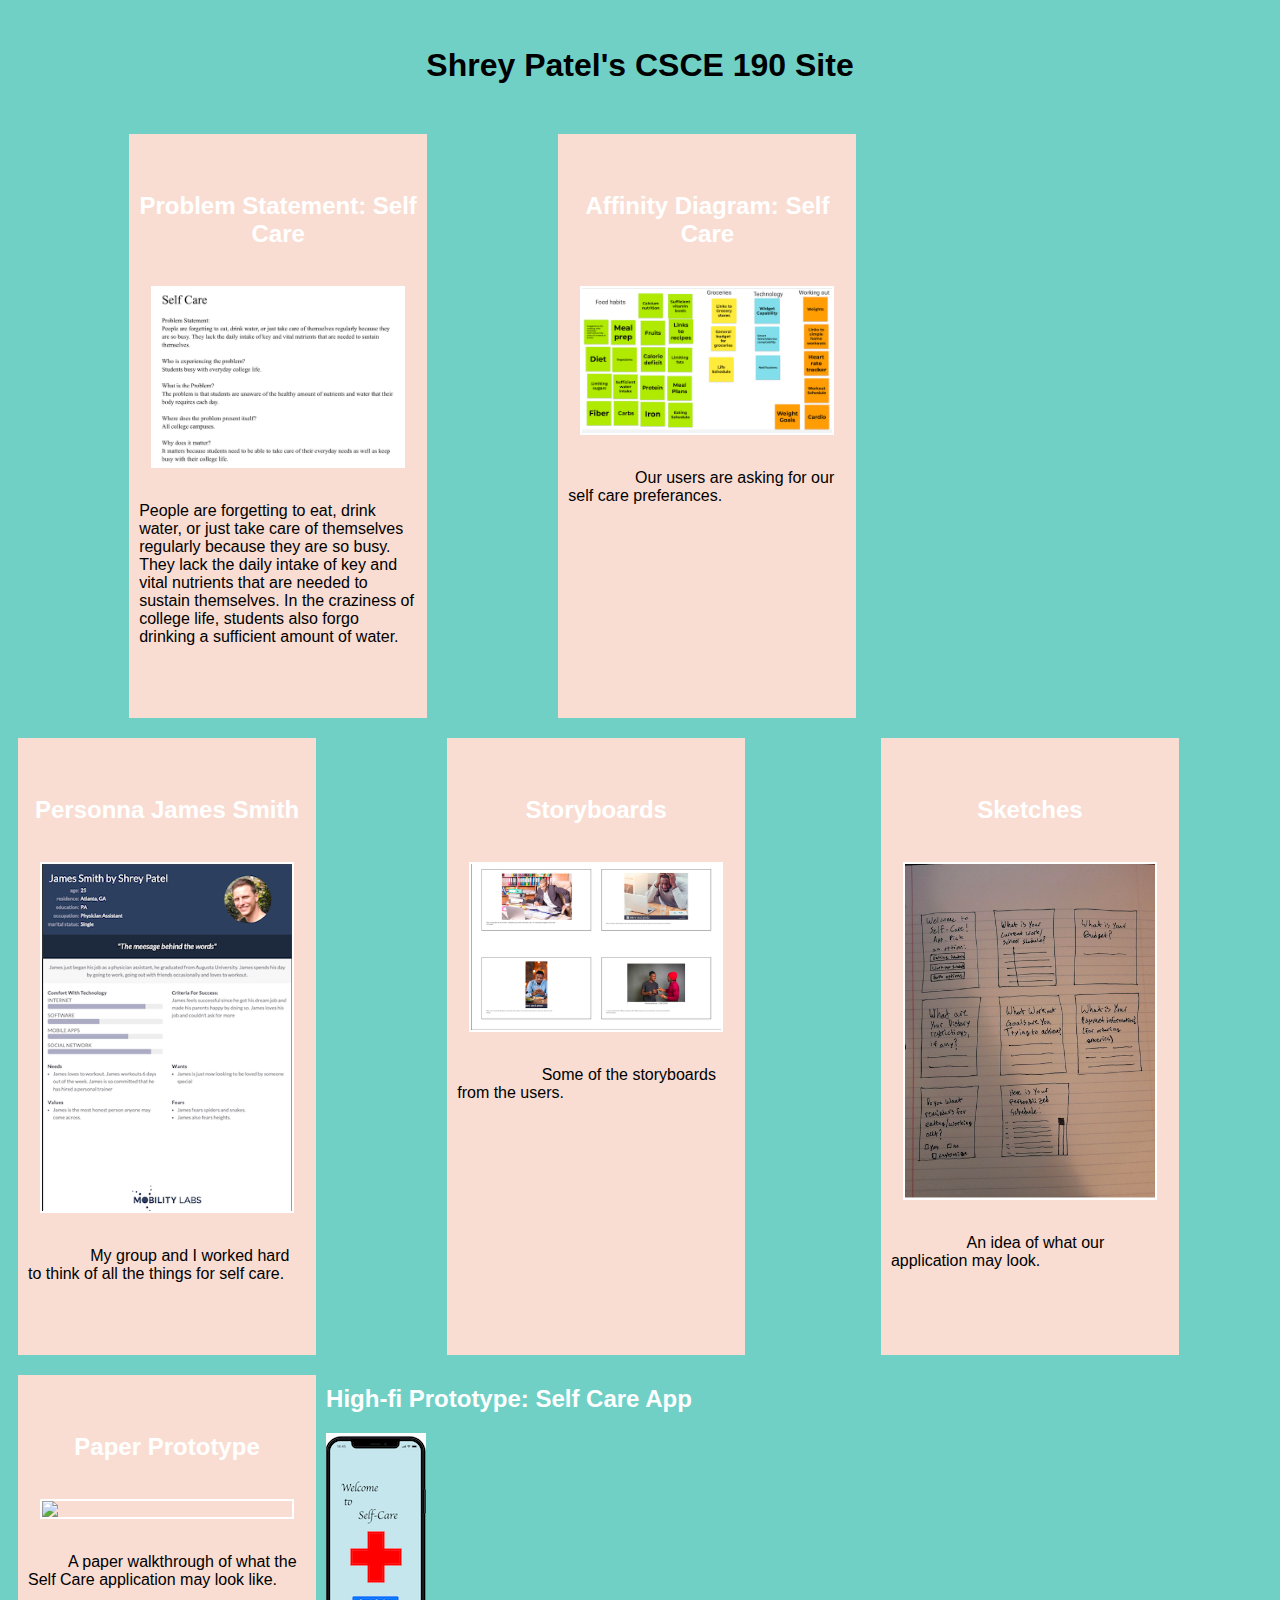
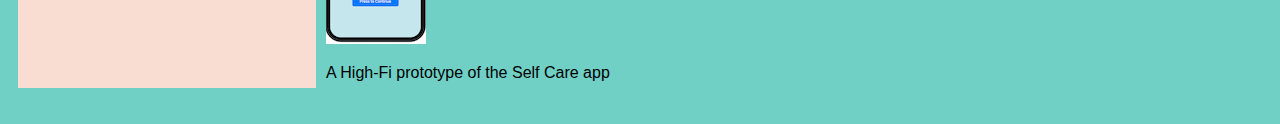
==== commit 48a4aff7: "Add files via upload" ====
--- a/index.html
+++ b/index.html
@@ -2,7 +2,7 @@
 <html>
     <head>
         <title>CSCE 190: Shrey Patel</title>
-        <link rel="stylesheet" href="style.css">
+        <link rel="stylesheet" href="styles.css">
     </head>
     <body>
         <h1> Shrey Patel's CSCE 190 Site</h1>
@@ -22,27 +22,27 @@
             <section class="assignment">
                 <a href="files/Affinity Chart.pdf"><h2> Affinity Diagram: Self Care </h2></a>
                 <a href="files/Affinity Chart.pdf"><img src="images/affinitychart.png"></a>
-                    <p>
-                          Our users are asking for our self care preferances.
-                    </p>
+              <p>
+                   Our users are asking for our self care preferances.
+              </p>
             
             </section>
             <!-- Personaa Diagram-->
             <section class="assignment">
                 <a href="files/personna.pdf"><h2> Personna James Smith </h2></a>
                 <a href="files/personna.pdf"><img src="images/personna.png"></a>
-                    <p>
-                          My group and I worked hard to think of all the things for self care.
-                    </p>
+               <p>
+                   My group and I worked hard to think of all the things for self care.
+               </p>
 
             </section>
             <!-- StoryBoards-->
             <section class="assignment">
                 <a href="files/storyboards.pdf"><h2> Storyboards </h2></a>
                 <a href="files/storyboards.pdf"><img src="images/Storyboardss.png"></a>
-                    <p>
-                        Some of the storyboards from the users.
-                    </p>
+               <p>
+                   Some of the storyboards from the users.
+               </p>
             </section>
 
         </section>
@@ -50,9 +50,9 @@
         <section class="assignment">
             <a href="files/Sketches.pdf"><h2> Sketches </h2></a>
             <a href="files/Sketches.pdf"><img src="images/sketchesss.png"></a>
-                <p>
-                    An idea of what our application may look.
-                </p>
+               <p>
+                 An idea of what our application may look.
+               </p>
         </section>
 
     </section>
@@ -75,7 +75,7 @@
     </p>   
 </a>
     </section>
-</section>
+
 
 </div>
     </body>
--- a/styles.css
+++ b/styles.css
@@ -0,0 +1,45 @@
+body {
+    background: #70D0C6;
+    font-family:Arial, Malvetica, sans-serif;
+}
+.assignments {
+   display:flex;
+   flex-wrap:wrap;
+
+}
+.assignment {
+   width:22%;
+   padding:10px;
+   margin:10px;
+   padding:20px 10px;
+   background: #F9DDD2;
+   border-radius:5pix;
+}
+.assignment img {
+   width: 250px;
+   margin:10px;
+   border:2px solid white;
+   display:block;
+   margin:auto;
+}
+.assignment img:hover {
+   border:2px solid #4A6274 ;
+}
+
+h1 {
+    color: black;
+    text-align:center;
+}
+
+h2 {
+    text-align:center;
+}
+a {
+    text-decoration:none;
+    color: white;
+}
+
+a:hover {
+    color: #4A6274;
+}
+ 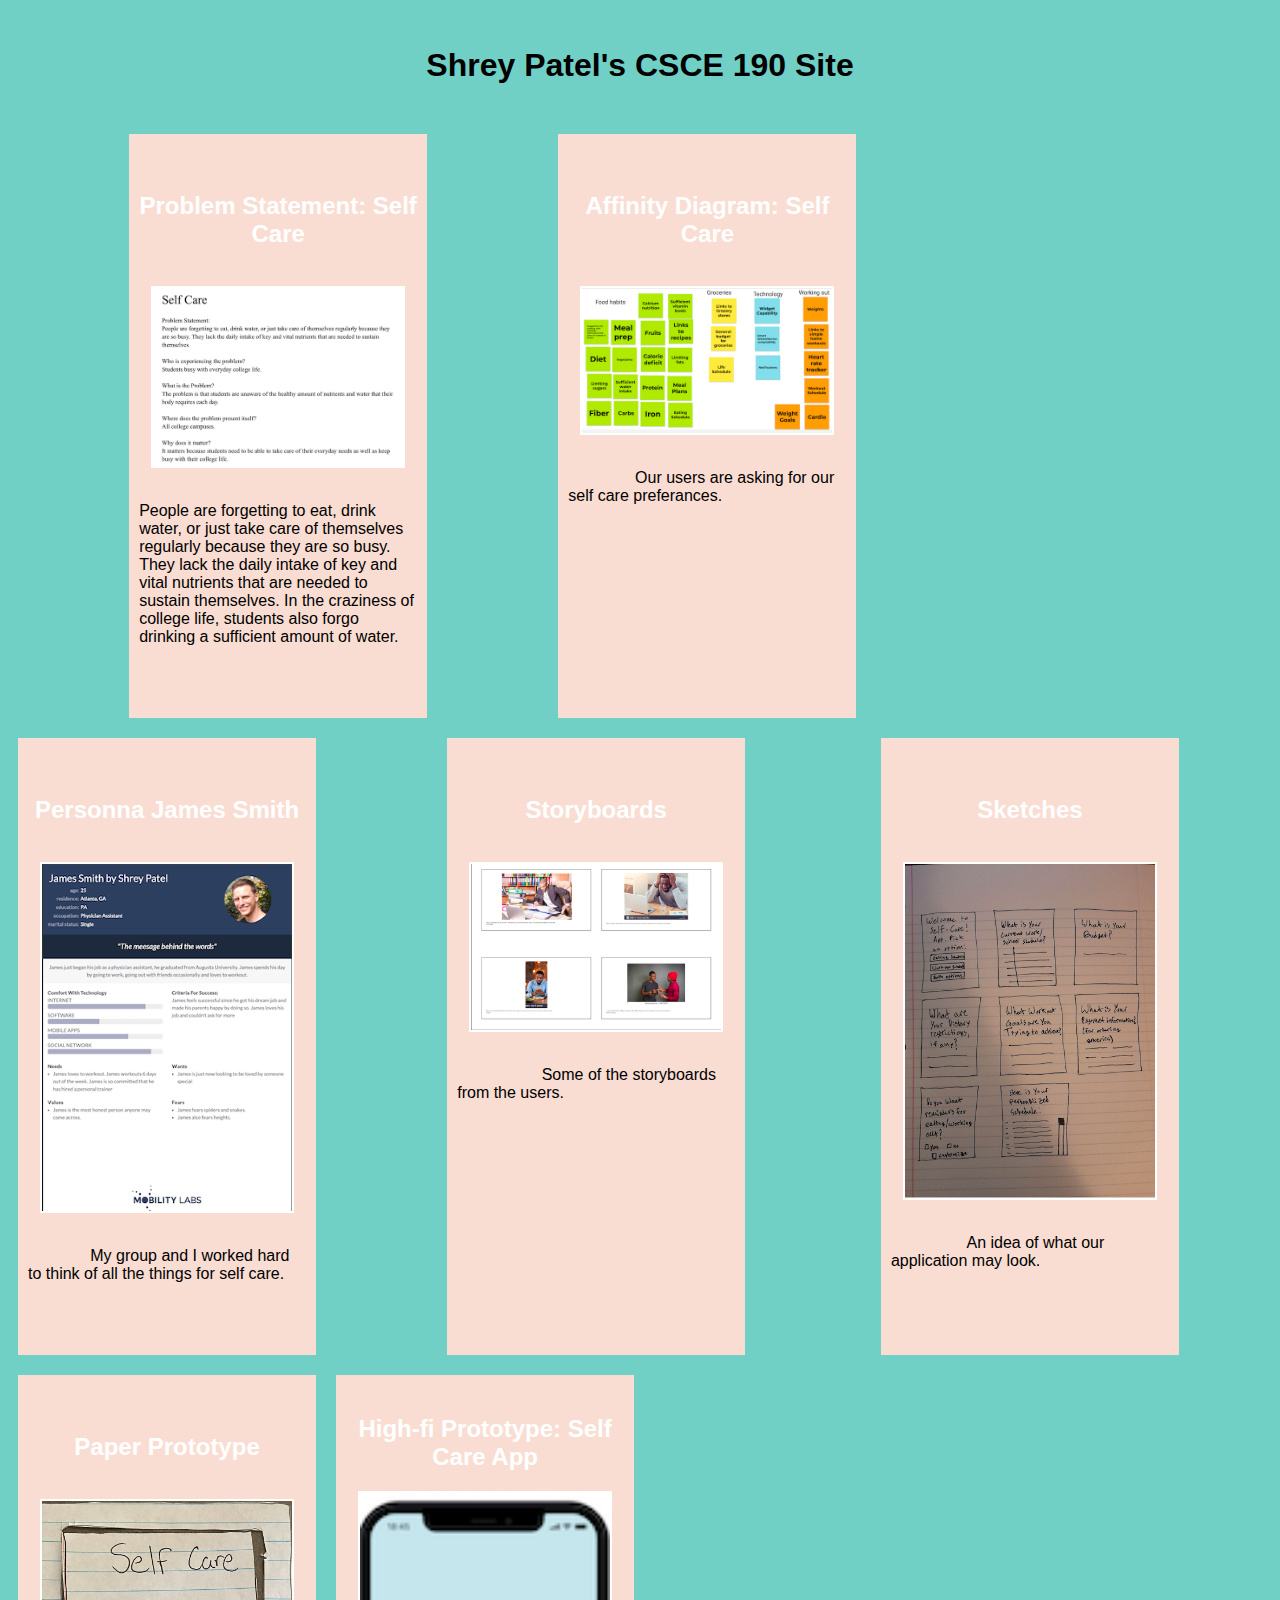
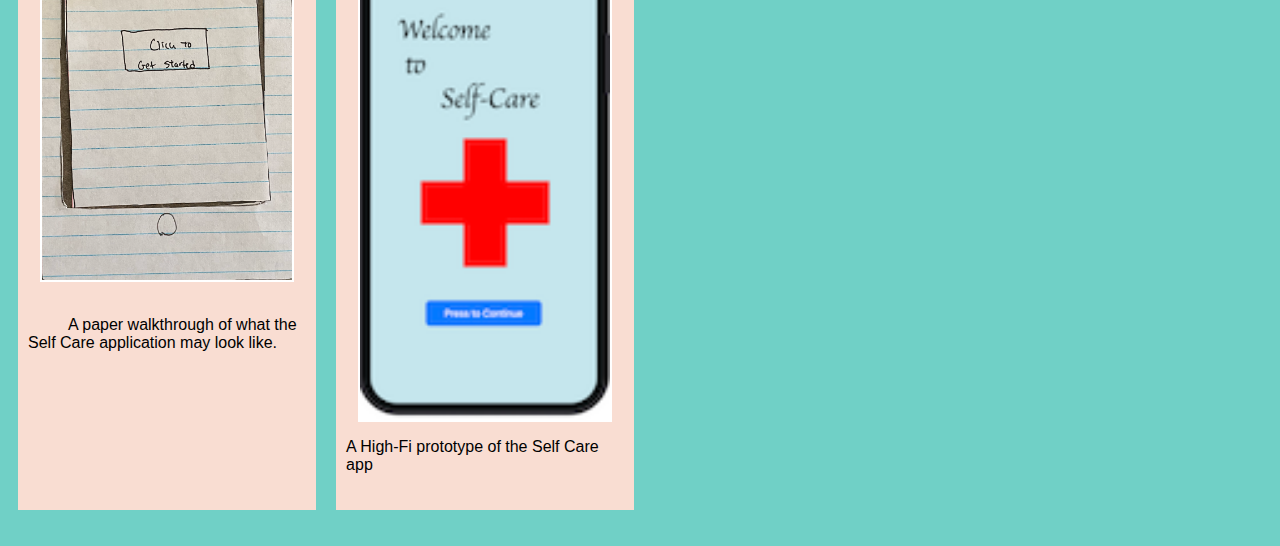
==== commit 0fc76e9b: "Add files via upload" ====
--- a/index.html
+++ b/index.html
@@ -59,15 +59,14 @@
     <!-- Prototype-->
     <section class="assignment">
         <a href="https://www.youtube.com/watch?v=oJx10jL3ONU"><h2> Paper Prototype </h2></a>
-        <a href="https://www.youtube.com/watch?v=oJx10jL3ONU"><img src="images/paper-prototype.png"></a>
+        <a href="https://www.youtube.com/watch?v=oJx10jL3ONU"><img src="images/paperss.png"></a>
     <p>
          A paper walkthrough of what the Self Care application may look like.
     </p>
     </section>
 
-    </section>
     <!-- High-fi Prototype Assignment-->
-    <section class="assingment">
+    <section class="assignment">
         <a href="files/Self-Care Prototype-html/preview.html"><h2>High-fi Prototype: Self Care App</h2></a>
         <a href="files/Self-Care Prototype-html/preview.html"><img src="images/selfcare.png"></a>
     <p>
@@ -75,7 +74,7 @@
     </p>   
 </a>
     </section>
-
+</section>
 
 </div>
     </body>
